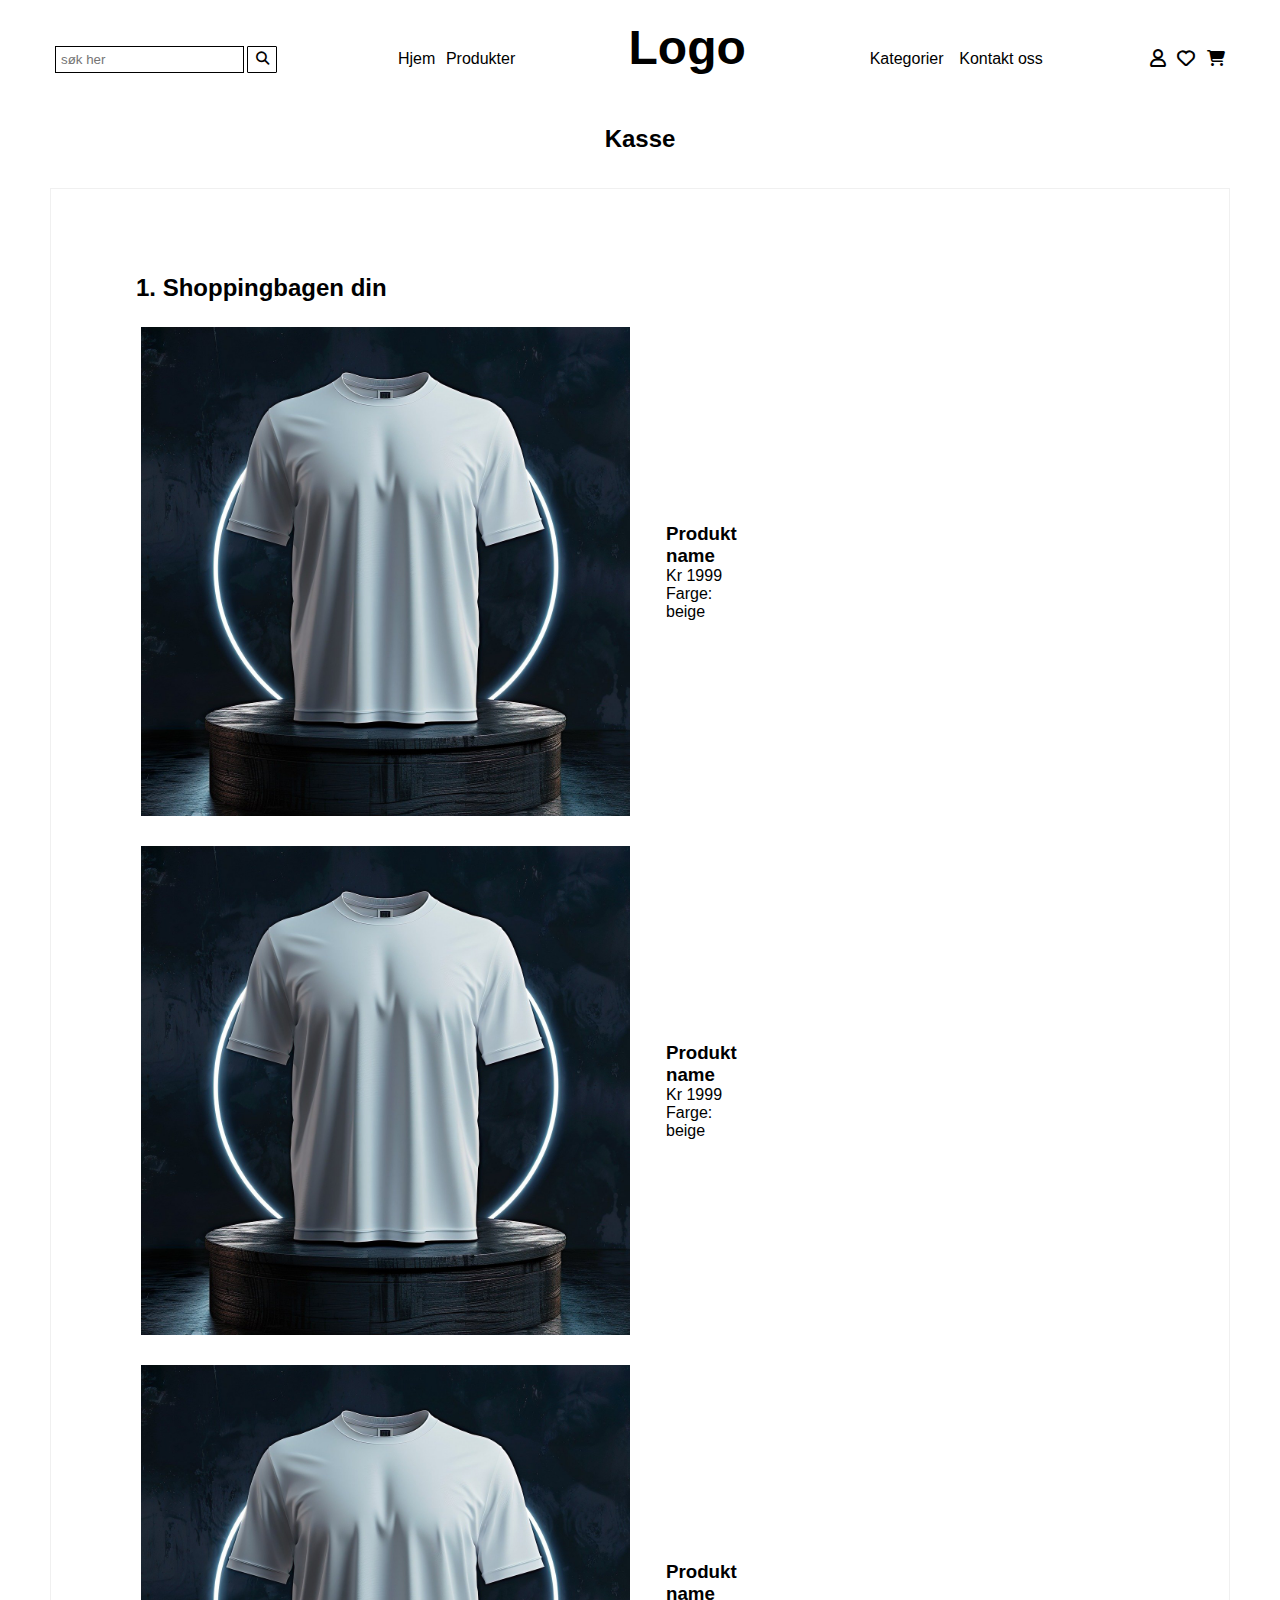
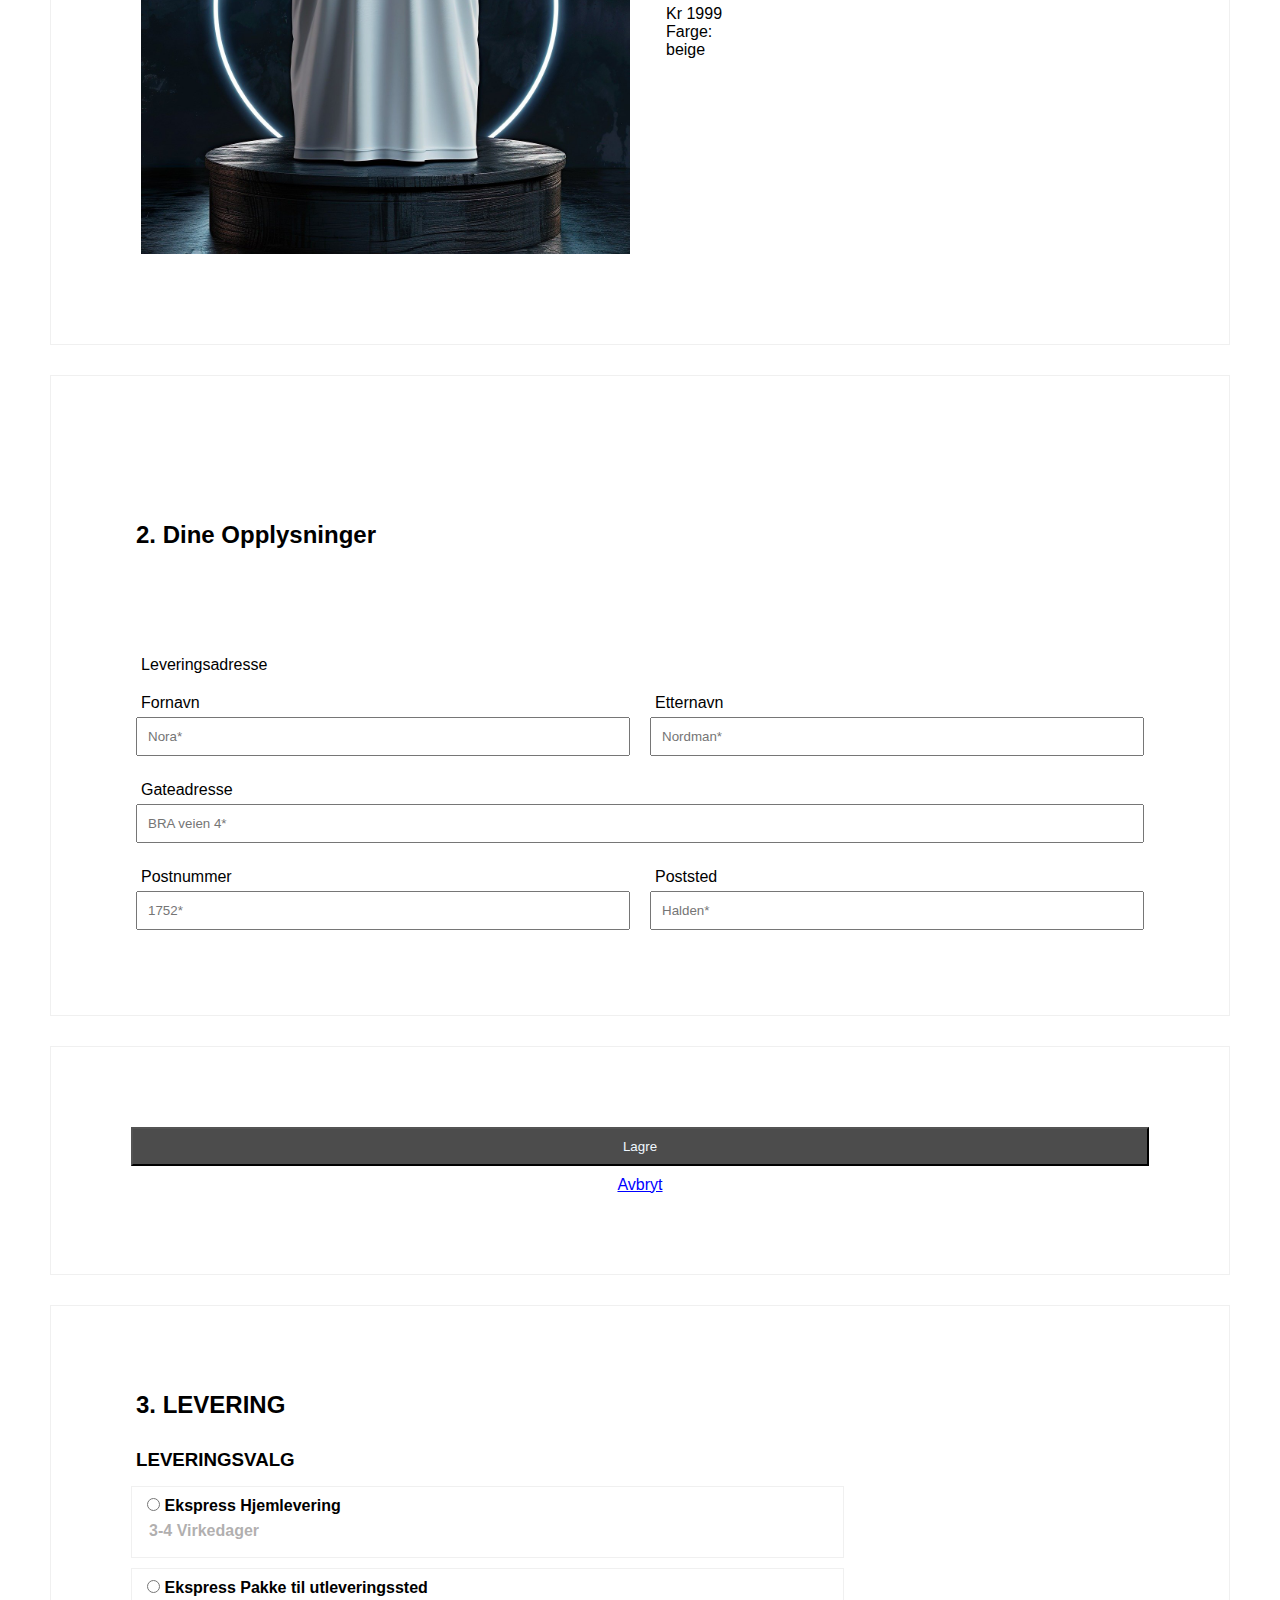
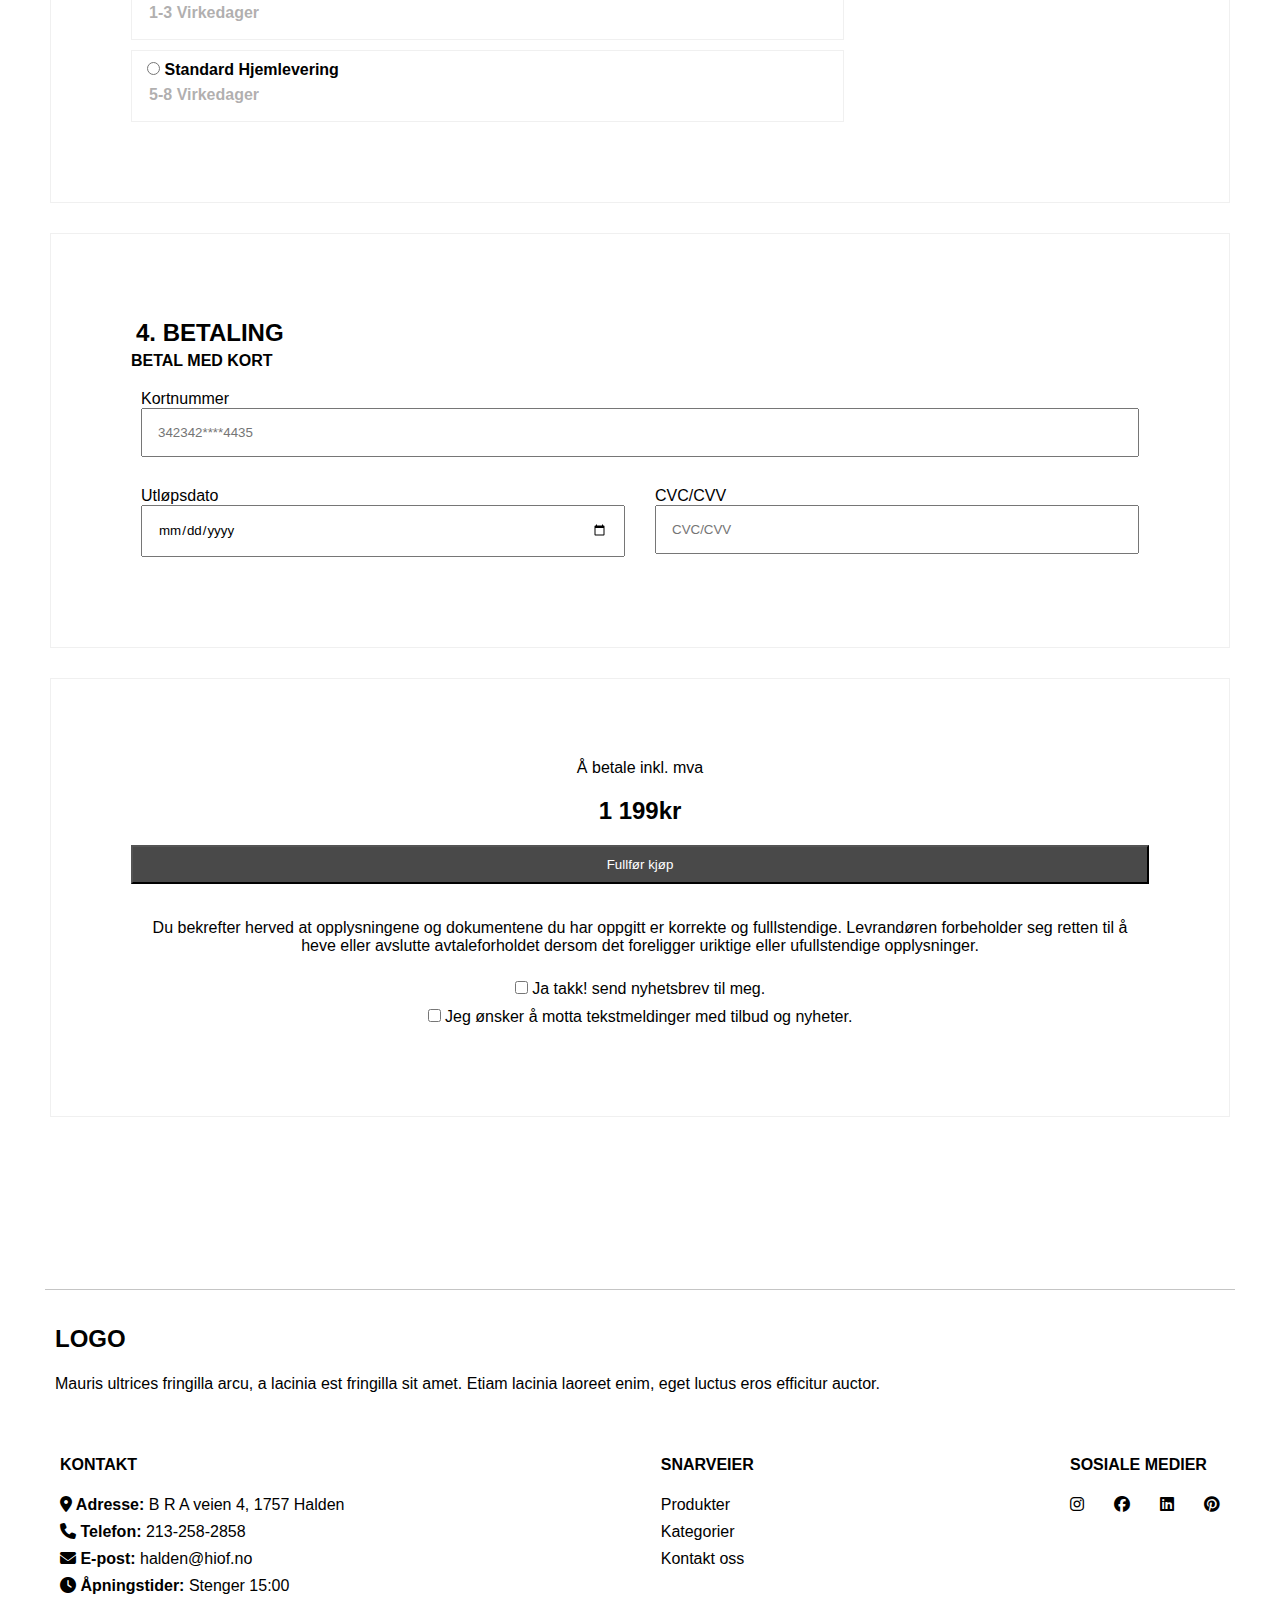
==== checkout.html @ 33ef7ded "UtseendeFerdig?" ====
<!DOCTYPE html>
<html lang="en">
<head>
    <meta charset="UTF-8">
    <meta name="viewport" content="width=device-width, initial-scale=1.0">
    <link rel="stylesheet" href="ikoner/css/solid.css">
    <link rel="stylesheet" href="ikoner/css/fontawesome.css">
    <link rel="stylesheet" href="ikoner/css/brands.css">
    <link rel="stylesheet" href="stylesheet.css">
    <title>checkout</title>
</head>
<body class="flex-container">
        <header id="global-header">
            <nav>
               <form>
                <input type="search" placeholder="søk her" class="searchfelt">
                <button id="sokeKnapp"><i class="fa-solid fa-search"></i></button>
            </form>
            <ul id="venstreForLogo">
                <li class="midt"><a href="index.html">Hjem</a></li>
                <li class="midt"><a href="index.html#section2">Produkter</a></li>
            </ul>
            <a href="index.html" class="logo"><h1>Logo</h1></a>
            <ul id="hoyreForLogo">
                <li class="midt"><a href="index.html#section3">Kategorier</a></li>
                <li class="midt"><a href="#footerKontaktOss">Kontakt oss</a></li>
            </ul>
            <ul id="heltHoyre">
                <li><a href="#"><i class="fa-regular fa-user"></i></a></li>
                <li><a href="#"><i class="fa-regular fa-heart"></i></a></li>
                <li><a href="checkout.html"><i class="fa-solid fa-cart-shopping"></i></a></li>
            </ul>
        </nav>
    </header>
        <main id="checkoutMainInnhold">
                <h2 id="kasseOverskrift">Kasse</h2>
            <section id="shoppingBagbox">
                    <h2>1. Shoppingbagen din</h2>
                <article class="checkoutArticleProduktKort">
                    <a href="product.html">
                    <img src="Bilder/tshirt.jpg" alt="Bilde av produkt">
                    <!-- Image by <a href="https://pixabay.com/users/popmelon-15508150/?utm_source=link-attribution&utm_medium=referral&utm_campaign=image&utm_content=8726721">Amore Seymour</a> from <a href="https://pixabay.com//?utm_source=link-attribution&utm_medium=referral&utm_campaign=image&utm_content=8726721">Pixabay</a> -->
                    <section class="checkoutProduktInfo">
                        <h3>Produkt name</h3>
                        <p>Kr 1999</p>
                        <p>Farge: beige</p>
                    </section>
                 </a>
                </article>
                <article class="checkoutArticleProduktKort">
                    <a href="product.html">
                        <img src="Bilder/tshirt.jpg" alt="Bilde av produkt">
                        <!-- Image by <a href="https://pixabay.com/users/popmelon-15508150/?utm_source=link-attribution&utm_medium=referral&utm_campaign=image&utm_content=8726721">Amore Seymour</a> from <a href="https://pixabay.com//?utm_source=link-attribution&utm_medium=referral&utm_campaign=image&utm_content=8726721">Pixabay</a> -->
                        <section class="checkoutProduktInfo">
                            <h3>Produkt name</h3>
                            <p>Kr 1999</p>
                            <p>Farge: beige</p>
                        </section>
                    </a>
                </article>
                <article class="checkoutArticleProduktKort">
                    <a href="product.html">
                        <img src="Bilder/tshirt.jpg" alt="Bilde av produkt">
                        <!-- Image by <a href="https://pixabay.com/users/popmelon-15508150/?utm_source=link-attribution&utm_medium=referral&utm_campaign=image&utm_content=8726721">Amore Seymour</a> from <a href="https://pixabay.com//?utm_source=link-attribution&utm_medium=referral&utm_campaign=image&utm_content=8726721">Pixabay</a> -->
                        <section class="checkoutProduktInfo">
                            <h3>Produkt name</h3>
                            <p>Kr 1999</p>
                            <p>Farge: beige</p>
                        </section>
                    </a>
                </article>
            </section>
            <section id="dineOpplysniger">
                    <h2 id="mellomromiFraShoppingBagen">2. Dine Opplysninger</h2>
                <form class="vannRett">
                    <p id="pleveringsadresse">Leveringsadresse</p>
                <section id="fornavnFelt">
                    <label for="fornavn">Fornavn</label>
                    <input id="fornavn" name="name" placeholder="Nora*" class="Opplysninger">
                </section>
                <section id="etterNavnFelt">
                    <label for="etternavn">Etternavn</label>
                    <input id="etternavn" name="etternavn" placeholder="Nordman*" class="Opplysninger">
                </section>
                <section id="gateAdresseFelt">
                    <label for="gateAdresse">Gateadresse</label>
                    <input id="gateAdresse" name="gateAdresse" placeholder="BRA veien 4*" class="Opplysninger">
                </section>
                <section id="postNummerFelt">
                    <label for="postnummer">Postnummer</label>
                    <input id="postnummer" type="number" placeholder="1752*" class="Opplysninger">
                </section>
                <section id="postStedFelt">
                    <label for="poststed">Poststed</label>
                    <input id="poststed" name="poststed" placeholder="Halden*" class="Opplysninger">
                </section>
                </form>
            </section> 
            <section id="opplyningsKnapper" class="loddRett">
                <form class="loddRett">
                <button id="lagre">Lagre</button>
                <a id="avbryt" href="#">Avbryt</a>
            </form>
            </section>
            <section id="leveringsAlternativer">
                    <h2>3. Levering</h2>
                <form class="loddRett">
                    <h3 id="leveringsValgOverSkrift">Leveringsvalg</h3>
                    <section class="kantRundtLeveringsvalg">
                        <label class="boldleveringsAlternativer">
                            <input type="radio" name="fraktType" value="ekspressHjemlevering">
                            Ekspress Hjemlevering
                        </label>
                        <p>3-4 Virkedager</p>
                    </section>
                    <section class="kantRundtLeveringsvalg">
                        <label class="boldleveringsAlternativer">
                            <input type="radio" name="fraktType" value="ekspressPakkeTilUtleveringssted">
                            Ekspress Pakke til utleveringssted
                        </label>
                        <p>1-3 Virkedager</p>
                    </section>
                    <section class="kantRundtLeveringsvalg">
                        <label class="boldleveringsAlternativer">
                            <input type="radio" name="fraktType" value="standardhjemlevering">
                            Standard Hjemlevering
                        </label>
                        <p>5-8 Virkedager</p>
                    </section>
                </form>
            </section>
              <section id="betalingsOpplysninger">
                <h2>4. Betaling</h2>
                <form class="loddRett">
                    <h4>Betal med kort</h4>
                    <section id="betalingsfeltKOrtNR">
                        <label>
                            Kortnummer
                            <input type="number" placeholder="342342****4435" id="kortnummer">
                        </label>
                    </section>
                    <section id="betalingsUtløpsDato">
                        <label>
                            Utløpsdato
                            <input type="date" id="dato">
                        </label>
                    </section>
                    <section id="betalingsCvC">
                        <label>
                            CVC/CVV
                            <input type="text" placeholder="CVC/CVV" id="cvc-cvv">
                        </label>
                    </section>
                </form>
            </section>
            <section id="sistebetalingsAlternativ">
                <p>Å betale inkl. mva</p>
                <p id="totalSluttPris">1 199kr</p>
                <form class="loddRett">
                <button id="fullforKjopButton">Fullfør kjøp</button>
                <section id="sistebetalingsAvhukningsBokser">
                    <p id="mellomromTekst">Du bekrefter herved at opplysningene og dokumentene du har oppgitt er korrekte og fulllstendige.
                        Levrandøren forbeholder seg retten til å heve eller avslutte avtaleforholdet dersom det foreligger uriktige eller ufullstendige opplysninger.</p>
                        <label>
                            <input type="checkbox">
                            Ja takk! send nyhetsbrev til meg.
                        </label>
                        <label>
                            <input type="checkbox">
                            Jeg ønsker å motta tekstmeldinger med tilbud og nyheter. 
                        </label>
                    </section>
                </form>
            </section>
        </main>
        <footer id="footerKontaktOss">
            <section>
                <a href="index.html" class="logo"><h4>Logo</h4></a> 
                <p id="textBunn">Mauris ultrices fringilla arcu, a lacinia est fringilla sit amet. Etiam lacinia laoreet enim, eget luctus eros efficitur auctor.</p>
            </section>
            <section id="footer-flex">
                <section id="sectionFooter1">
                        <h5>Kontakt</h5>
                        <ul>
                            <li class="liSectionFooter1"><a href="https://www.google.com/maps/place/B+R+A+Veien+4,+1783+Halden/@59.1288772,11.3497813,777m/data=!3m2!1e3!4b1!4m6!3m5!1s0x464412f6cf4d491d:0xdd127f6ec81a545d!8m2!3d59.1288772!4d11.3523616!16s%2Fg%2F11c221zqxj?entry=ttu&g_ep=EgoyMDI0MTAyOS4wIKXMDSoASAFQAw%3D%3D"><i class="fa-solid fa-location-dot"></i> Adresse:</a> B R A veien 4, 1757 Halden</li>
                            <li class="liSectionFooter1"><a href="#"><i class="fa-solid fa-phone"></i> Telefon:</a> 213-258-2858</li>
                            <li class="liSectionFooter1"><a href="#"><i class="fa-solid fa-envelope"></i> E-post:</a> halden@hiof.no</li>
                            <li class="liSectionFooter1"><a href="#"><i class="fa-solid fa-clock"></i> Åpningstider:</a> Stenger 15:00</li>
                        </ul>
                </section>
                    <section id="sectionFooter2">
                        <h5>Snarveier</h5>
                        <ul>
                            <li><a href="#">Produkter</a></li>
                            <li><a href="#">Kategorier</a></li>
                            <li><a href="#">Kontakt oss</a></li>
                        </ul>
                    </section>
                <section id="medierIkonerBoks">
                    <h5>Sosiale medier</h5>
                        <ul id="medieIkoner">
                            <li><a href="https://www.facebook.com/"><i class="fa-brands fa-instagram"></i></a></li>
                            <li><a href="https://www.instagram.com/accounts/login/"><i class="fa-brands fa-facebook"></i></a></li>
                            <li><a href="https://www.linkedin.com/login/no"><i class="fa-brands fa-linkedin"></i></a></li>
                            <li><a href="https://no.pinterest.com/login/"><i class="fa-brands fa-pinterest"></i></a></li>
                        </ul>
                    </section>
                </section>
            </footer>
        </body>
    </html>
---- ikoner/css/solid.css ----
/*!
 * Font Awesome Free 6.6.0 by @fontawesome - https://fontawesome.com
 * License - https://fontawesome.com/license/free (Icons: CC BY 4.0, Fonts: SIL OFL 1.1, Code: MIT License)
 * Copyright 2024 Fonticons, Inc.
 */
:root, :host {
  --fa-style-family-classic: "Font Awesome 6 Free";
  --fa-font-solid: normal 900 1em/1 "Font Awesome 6 Free";
}

@font-face {
  font-family: "Font Awesome 6 Free";
  font-style: normal;
  font-weight: 900;
  font-display: block;
  src: url("../webfonts/fa-solid-900.woff2") format("woff2"), url("../webfonts/fa-solid-900.ttf") format("truetype");
}
.fas,
.fa-solid {
  font-weight: 900;
}/*# sourceMappingURL=solid.css.map */
---- ikoner/css/brands.css ----
/*!
 * Font Awesome Free 6.6.0 by @fontawesome - https://fontawesome.com
 * License - https://fontawesome.com/license/free (Icons: CC BY 4.0, Fonts: SIL OFL 1.1, Code: MIT License)
 * Copyright 2024 Fonticons, Inc.
 */
:root, :host {
  --fa-style-family-brands: "Font Awesome 6 Brands";
  --fa-font-brands: normal 400 1em/1 "Font Awesome 6 Brands";
}

@font-face {
  font-family: "Font Awesome 6 Brands";
  font-style: normal;
  font-weight: 400;
  font-display: block;
  src: url("../webfonts/fa-brands-400.woff2") format("woff2"), url("../webfonts/fa-brands-400.ttf") format("truetype");
}
.fab,
.fa-brands {
  font-weight: 400;
}

.fa-monero:before {
  content: "\f3d0";
}

.fa-hooli:before {
  content: "\f427";
}

.fa-yelp:before {
  content: "\f1e9";
}

.fa-cc-visa:before {
  content: "\f1f0";
}

.fa-lastfm:before {
  content: "\f202";
}

.fa-shopware:before {
  content: "\f5b5";
}

.fa-creative-commons-nc:before {
  content: "\f4e8";
}

.fa-aws:before {
  content: "\f375";
}

.fa-redhat:before {
  content: "\f7bc";
}

.fa-yoast:before {
  content: "\f2b1";
}

.fa-cloudflare:before {
  content: "\e07d";
}

.fa-ups:before {
  content: "\f7e0";
}

.fa-pixiv:before {
  content: "\e640";
}

.fa-wpexplorer:before {
  content: "\f2de";
}

.fa-dyalog:before {
  content: "\f399";
}

.fa-bity:before {
  content: "\f37a";
}

.fa-stackpath:before {
  content: "\f842";
}

.fa-buysellads:before {
  content: "\f20d";
}

.fa-first-order:before {
  content: "\f2b0";
}

.fa-modx:before {
  content: "\f285";
}

.fa-guilded:before {
  content: "\e07e";
}

.fa-vnv:before {
  content: "\f40b";
}

.fa-square-js:before {
  content: "\f3b9";
}

.fa-js-square:before {
  content: "\f3b9";
}

.fa-microsoft:before {
  content: "\f3ca";
}

.fa-qq:before {
  content: "\f1d6";
}

.fa-orcid:before {
  content: "\f8d2";
}

.fa-java:before {
  content: "\f4e4";
}

.fa-invision:before {
  content: "\f7b0";
}

.fa-creative-commons-pd-alt:before {
  content: "\f4ed";
}

.fa-centercode:before {
  content: "\f380";
}

.fa-glide-g:before {
  content: "\f2a6";
}

.fa-drupal:before {
  content: "\f1a9";
}

.fa-jxl:before {
  content: "\e67b";
}

.fa-dart-lang:before {
  content: "\e693";
}

.fa-hire-a-helper:before {
  content: "\f3b0";
}

.fa-creative-commons-by:before {
  content: "\f4e7";
}

.fa-unity:before {
  content: "\e049";
}

.fa-whmcs:before {
  content: "\f40d";
}

.fa-rocketchat:before {
  content: "\f3e8";
}

.fa-vk:before {
  content: "\f189";
}

.fa-untappd:before {
  content: "\f405";
}

.fa-mailchimp:before {
  content: "\f59e";
}

.fa-css3-alt:before {
  content: "\f38b";
}

.fa-square-reddit:before {
  content: "\f1a2";
}

.fa-reddit-square:before {
  content: "\f1a2";
}

.fa-vimeo-v:before {
  content: "\f27d";
}

.fa-contao:before {
  content: "\f26d";
}

.fa-square-font-awesome:before {
  content: "\e5ad";
}

.fa-deskpro:before {
  content: "\f38f";
}

.fa-brave:before {
  content: "\e63c";
}

.fa-sistrix:before {
  content: "\f3ee";
}

.fa-square-instagram:before {
  content: "\e055";
}

.fa-instagram-square:before {
  content: "\e055";
}

.fa-battle-net:before {
  content: "\f835";
}

.fa-the-red-yeti:before {
  content: "\f69d";
}

.fa-square-hacker-news:before {
  content: "\f3af";
}

.fa-hacker-news-square:before {
  content: "\f3af";
}

.fa-edge:before {
  content: "\f282";
}

.fa-threads:before {
  content: "\e618";
}

.fa-napster:before {
  content: "\f3d2";
}

.fa-square-snapchat:before {
  content: "\f2ad";
}

.fa-snapchat-square:before {
  content: "\f2ad";
}

.fa-google-plus-g:before {
  content: "\f0d5";
}

.fa-artstation:before {
  content: "\f77a";
}

.fa-markdown:before {
  content: "\f60f";
}

.fa-sourcetree:before {
  content: "\f7d3";
}

.fa-google-plus:before {
  content: "\f2b3";
}

.fa-diaspora:before {
  content: "\f791";
}

.fa-foursquare:before {
  content: "\f180";
}

.fa-stack-overflow:before {
  content: "\f16c";
}

.fa-github-alt:before {
  content: "\f113";
}

.fa-phoenix-squadron:before {
  content: "\f511";
}

.fa-pagelines:before {
  content: "\f18c";
}

.fa-algolia:before {
  content: "\f36c";
}

.fa-red-river:before {
  content: "\f3e3";
}

.fa-creative-commons-sa:before {
  content: "\f4ef";
}

.fa-safari:before {
  content: "\f267";
}

.fa-google:before {
  content: "\f1a0";
}

.fa-square-font-awesome-stroke:before {
  content: "\f35c";
}

.fa-font-awesome-alt:before {
  content: "\f35c";
}

.fa-atlassian:before {
  content: "\f77b";
}

.fa-linkedin-in:before {
  content: "\f0e1";
}

.fa-digital-ocean:before {
  content: "\f391";
}

.fa-nimblr:before {
  content: "\f5a8";
}

.fa-chromecast:before {
  content: "\f838";
}

.fa-evernote:before {
  content: "\f839";
}

.fa-hacker-news:before {
  content: "\f1d4";
}

.fa-creative-commons-sampling:before {
  content: "\f4f0";
}

.fa-adversal:before {
  content: "\f36a";
}

.fa-creative-commons:before {
  content: "\f25e";
}

.fa-watchman-monitoring:before {
  content: "\e087";
}

.fa-fonticons:before {
  content: "\f280";
}

.fa-weixin:before {
  content: "\f1d7";
}

.fa-shirtsinbulk:before {
  content: "\f214";
}

.fa-codepen:before {
  content: "\f1cb";
}

.fa-git-alt:before {
  content: "\f841";
}

.fa-lyft:before {
  content: "\f3c3";
}

.fa-rev:before {
  content: "\f5b2";
}

.fa-windows:before {
  content: "\f17a";
}

.fa-wizards-of-the-coast:before {
  content: "\f730";
}

.fa-square-viadeo:before {
  content: "\f2aa";
}

.fa-viadeo-square:before {
  content: "\f2aa";
}

.fa-meetup:before {
  content: "\f2e0";
}

.fa-centos:before {
  content: "\f789";
}

.fa-adn:before {
  content: "\f170";
}

.fa-cloudsmith:before {
  content: "\f384";
}

.fa-opensuse:before {
  content: "\e62b";
}

.fa-pied-piper-alt:before {
  content: "\f1a8";
}

.fa-square-dribbble:before {
  content: "\f397";
}

.fa-dribbble-square:before {
  content: "\f397";
}

.fa-codiepie:before {
  content: "\f284";
}

.fa-node:before {
  content: "\f419";
}

.fa-mix:before {
  content: "\f3cb";
}

.fa-steam:before {
  content: "\f1b6";
}

.fa-cc-apple-pay:before {
  content: "\f416";
}

.fa-scribd:before {
  content: "\f28a";
}

.fa-debian:before {
  content: "\e60b";
}

.fa-openid:before {
  content: "\f19b";
}

.fa-instalod:before {
  content: "\e081";
}

.fa-expeditedssl:before {
  content: "\f23e";
}

.fa-sellcast:before {
  content: "\f2da";
}

.fa-square-twitter:before {
  content: "\f081";
}

.fa-twitter-square:before {
  content: "\f081";
}

.fa-r-project:before {
  content: "\f4f7";
}

.fa-delicious:before {
  content: "\f1a5";
}

.fa-freebsd:before {
  content: "\f3a4";
}

.fa-vuejs:before {
  content: "\f41f";
}

.fa-accusoft:before {
  content: "\f369";
}

.fa-ioxhost:before {
  content: "\f208";
}

.fa-fonticons-fi:before {
  content: "\f3a2";
}

.fa-app-store:before {
  content: "\f36f";
}

.fa-cc-mastercard:before {
  content: "\f1f1";
}

.fa-itunes-note:before {
  content: "\f3b5";
}

.fa-golang:before {
  content: "\e40f";
}

.fa-kickstarter:before {
  content: "\f3bb";
}

.fa-square-kickstarter:before {
  content: "\f3bb";
}

.fa-grav:before {
  content: "\f2d6";
}

.fa-weibo:before {
  content: "\f18a";
}

.fa-uncharted:before {
  content: "\e084";
}

.fa-firstdraft:before {
  content: "\f3a1";
}

.fa-square-youtube:before {
  content: "\f431";
}

.fa-youtube-square:before {
  content: "\f431";
}

.fa-wikipedia-w:before {
  content: "\f266";
}

.fa-wpressr:before {
  content: "\f3e4";
}

.fa-rendact:before {
  content: "\f3e4";
}

.fa-angellist:before {
  content: "\f209";
}

.fa-galactic-republic:before {
  content: "\f50c";
}

.fa-nfc-directional:before {
  content: "\e530";
}

.fa-skype:before {
  content: "\f17e";
}

.fa-joget:before {
  content: "\f3b7";
}

.fa-fedora:before {
  content: "\f798";
}

.fa-stripe-s:before {
  content: "\f42a";
}

.fa-meta:before {
  content: "\e49b";
}

.fa-laravel:before {
  content: "\f3bd";
}

.fa-hotjar:before {
  content: "\f3b1";
}

.fa-bluetooth-b:before {
  content: "\f294";
}

.fa-square-letterboxd:before {
  content: "\e62e";
}

.fa-sticker-mule:before {
  content: "\f3f7";
}

.fa-creative-commons-zero:before {
  content: "\f4f3";
}

.fa-hips:before {
  content: "\f452";
}

.fa-behance:before {
  content: "\f1b4";
}

.fa-reddit:before {
  content: "\f1a1";
}

.fa-discord:before {
  content: "\f392";
}

.fa-chrome:before {
  content: "\f268";
}

.fa-app-store-ios:before {
  content: "\f370";
}

.fa-cc-discover:before {
  content: "\f1f2";
}

.fa-wpbeginner:before {
  content: "\f297";
}

.fa-confluence:before {
  content: "\f78d";
}

.fa-shoelace:before {
  content: "\e60c";
}

.fa-mdb:before {
  content: "\f8ca";
}

.fa-dochub:before {
  content: "\f394";
}

.fa-accessible-icon:before {
  content: "\f368";
}

.fa-ebay:before {
  content: "\f4f4";
}

.fa-amazon:before {
  content: "\f270";
}

.fa-unsplash:before {
  content: "\e07c";
}

.fa-yarn:before {
  content: "\f7e3";
}

.fa-square-steam:before {
  content: "\f1b7";
}

.fa-steam-square:before {
  content: "\f1b7";
}

.fa-500px:before {
  content: "\f26e";
}

.fa-square-vimeo:before {
  content: "\f194";
}

.fa-vimeo-square:before {
  content: "\f194";
}

.fa-asymmetrik:before {
  content: "\f372";
}

.fa-font-awesome:before {
  content: "\f2b4";
}

.fa-font-awesome-flag:before {
  content: "\f2b4";
}

.fa-font-awesome-logo-full:before {
  content: "\f2b4";
}

.fa-gratipay:before {
  content: "\f184";
}

.fa-apple:before {
  content: "\f179";
}

.fa-hive:before {
  content: "\e07f";
}

.fa-gitkraken:before {
  content: "\f3a6";
}

.fa-keybase:before {
  content: "\f4f5";
}

.fa-apple-pay:before {
  content: "\f415";
}

.fa-padlet:before {
  content: "\e4a0";
}

.fa-amazon-pay:before {
  content: "\f42c";
}

.fa-square-github:before {
  content: "\f092";
}

.fa-github-square:before {
  content: "\f092";
}

.fa-stumbleupon:before {
  content: "\f1a4";
}

.fa-fedex:before {
  content: "\f797";
}

.fa-phoenix-framework:before {
  content: "\f3dc";
}

.fa-shopify:before {
  content: "\e057";
}

.fa-neos:before {
  content: "\f612";
}

.fa-square-threads:before {
  content: "\e619";
}

.fa-hackerrank:before {
  content: "\f5f7";
}

.fa-researchgate:before {
  content: "\f4f8";
}

.fa-swift:before {
  content: "\f8e1";
}

.fa-angular:before {
  content: "\f420";
}

.fa-speakap:before {
  content: "\f3f3";
}

.fa-angrycreative:before {
  content: "\f36e";
}

.fa-y-combinator:before {
  content: "\f23b";
}

.fa-empire:before {
  content: "\f1d1";
}

.fa-envira:before {
  content: "\f299";
}

.fa-google-scholar:before {
  content: "\e63b";
}

.fa-square-gitlab:before {
  content: "\e5ae";
}

.fa-gitlab-square:before {
  content: "\e5ae";
}

.fa-studiovinari:before {
  content: "\f3f8";
}

.fa-pied-piper:before {
  content: "\f2ae";
}

.fa-wordpress:before {
  content: "\f19a";
}

.fa-product-hunt:before {
  content: "\f288";
}

.fa-firefox:before {
  content: "\f269";
}

.fa-linode:before {
  content: "\f2b8";
}

.fa-goodreads:before {
  content: "\f3a8";
}

.fa-square-odnoklassniki:before {
  content: "\f264";
}

.fa-odnoklassniki-square:before {
  content: "\f264";
}

.fa-jsfiddle:before {
  content: "\f1cc";
}

.fa-sith:before {
  content: "\f512";
}

.fa-themeisle:before {
  content: "\f2b2";
}

.fa-page4:before {
  content: "\f3d7";
}

.fa-hashnode:before {
  content: "\e499";
}

.fa-react:before {
  content: "\f41b";
}

.fa-cc-paypal:before {
  content: "\f1f4";
}

.fa-squarespace:before {
  content: "\f5be";
}

.fa-cc-stripe:before {
  content: "\f1f5";
}

.fa-creative-commons-share:before {
  content: "\f4f2";
}

.fa-bitcoin:before {
  content: "\f379";
}

.fa-keycdn:before {
  content: "\f3ba";
}

.fa-opera:before {
  content: "\f26a";
}

.fa-itch-io:before {
  content: "\f83a";
}

.fa-umbraco:before {
  content: "\f8e8";
}

.fa-galactic-senate:before {
  content: "\f50d";
}

.fa-ubuntu:before {
  content: "\f7df";
}

.fa-draft2digital:before {
  content: "\f396";
}

.fa-stripe:before {
  content: "\f429";
}

.fa-houzz:before {
  content: "\f27c";
}

.fa-gg:before {
  content: "\f260";
}

.fa-dhl:before {
  content: "\f790";
}

.fa-square-pinterest:before {
  content: "\f0d3";
}

.fa-pinterest-square:before {
  content: "\f0d3";
}

.fa-xing:before {
  content: "\f168";
}

.fa-blackberry:before {
  content: "\f37b";
}

.fa-creative-commons-pd:before {
  content: "\f4ec";
}

.fa-playstation:before {
  content: "\f3df";
}

.fa-quinscape:before {
  content: "\f459";
}

.fa-less:before {
  content: "\f41d";
}

.fa-blogger-b:before {
  content: "\f37d";
}

.fa-opencart:before {
  content: "\f23d";
}

.fa-vine:before {
  content: "\f1ca";
}

.fa-signal-messenger:before {
  content: "\e663";
}

.fa-paypal:before {
  content: "\f1ed";
}

.fa-gitlab:before {
  content: "\f296";
}

.fa-typo3:before {
  content: "\f42b";
}

.fa-reddit-alien:before {
  content: "\f281";
}

.fa-yahoo:before {
  content: "\f19e";
}

.fa-dailymotion:before {
  content: "\e052";
}

.fa-affiliatetheme:before {
  content: "\f36b";
}

.fa-pied-piper-pp:before {
  content: "\f1a7";
}

.fa-bootstrap:before {
  content: "\f836";
}

.fa-odnoklassniki:before {
  content: "\f263";
}

.fa-nfc-symbol:before {
  content: "\e531";
}

.fa-mintbit:before {
  content: "\e62f";
}

.fa-ethereum:before {
  content: "\f42e";
}

.fa-speaker-deck:before {
  content: "\f83c";
}

.fa-creative-commons-nc-eu:before {
  content: "\f4e9";
}

.fa-patreon:before {
  content: "\f3d9";
}

.fa-avianex:before {
  content: "\f374";
}

.fa-ello:before {
  content: "\f5f1";
}

.fa-gofore:before {
  content: "\f3a7";
}

.fa-bimobject:before {
  content: "\f378";
}

.fa-brave-reverse:before {
  content: "\e63d";
}

.fa-facebook-f:before {
  content: "\f39e";
}

.fa-square-google-plus:before {
  content: "\f0d4";
}

.fa-google-plus-square:before {
  content: "\f0d4";
}

.fa-web-awesome:before {
  content: "\e682";
}

.fa-mandalorian:before {
  content: "\f50f";
}

.fa-first-order-alt:before {
  content: "\f50a";
}

.fa-osi:before {
  content: "\f41a";
}

.fa-google-wallet:before {
  content: "\f1ee";
}

.fa-d-and-d-beyond:before {
  content: "\f6ca";
}

.fa-periscope:before {
  content: "\f3da";
}

.fa-fulcrum:before {
  content: "\f50b";
}

.fa-cloudscale:before {
  content: "\f383";
}

.fa-forumbee:before {
  content: "\f211";
}

.fa-mizuni:before {
  content: "\f3cc";
}

.fa-schlix:before {
  content: "\f3ea";
}

.fa-square-xing:before {
  content: "\f169";
}

.fa-xing-square:before {
  content: "\f169";
}

.fa-bandcamp:before {
  content: "\f2d5";
}

.fa-wpforms:before {
  content: "\f298";
}

.fa-cloudversify:before {
  content: "\f385";
}

.fa-usps:before {
  content: "\f7e1";
}

.fa-megaport:before {
  content: "\f5a3";
}

.fa-magento:before {
  content: "\f3c4";
}

.fa-spotify:before {
  content: "\f1bc";
}

.fa-optin-monster:before {
  content: "\f23c";
}

.fa-fly:before {
  content: "\f417";
}

.fa-aviato:before {
  content: "\f421";
}

.fa-itunes:before {
  content: "\f3b4";
}

.fa-cuttlefish:before {
  content: "\f38c";
}

.fa-blogger:before {
  content: "\f37c";
}

.fa-flickr:before {
  content: "\f16e";
}

.fa-viber:before {
  content: "\f409";
}

.fa-soundcloud:before {
  content: "\f1be";
}

.fa-digg:before {
  content: "\f1a6";
}

.fa-tencent-weibo:before {
  content: "\f1d5";
}

.fa-letterboxd:before {
  content: "\e62d";
}

.fa-symfony:before {
  content: "\f83d";
}

.fa-maxcdn:before {
  content: "\f136";
}

.fa-etsy:before {
  content: "\f2d7";
}

.fa-facebook-messenger:before {
  content: "\f39f";
}

.fa-audible:before {
  content: "\f373";
}

.fa-think-peaks:before {
  content: "\f731";
}

.fa-bilibili:before {
  content: "\e3d9";
}

.fa-erlang:before {
  content: "\f39d";
}

.fa-x-twitter:before {
  content: "\e61b";
}

.fa-cotton-bureau:before {
  content: "\f89e";
}

.fa-dashcube:before {
  content: "\f210";
}

.fa-42-group:before {
  content: "\e080";
}

.fa-innosoft:before {
  content: "\e080";
}

.fa-stack-exchange:before {
  content: "\f18d";
}

.fa-elementor:before {
  content: "\f430";
}

.fa-square-pied-piper:before {
  content: "\e01e";
}

.fa-pied-piper-square:before {
  content: "\e01e";
}

.fa-creative-commons-nd:before {
  content: "\f4eb";
}

.fa-palfed:before {
  content: "\f3d8";
}

.fa-superpowers:before {
  content: "\f2dd";
}

.fa-resolving:before {
  content: "\f3e7";
}

.fa-xbox:before {
  content: "\f412";
}

.fa-square-web-awesome-stroke:before {
  content: "\e684";
}

.fa-searchengin:before {
  content: "\f3eb";
}

.fa-tiktok:before {
  content: "\e07b";
}

.fa-square-facebook:before {
  content: "\f082";
}

.fa-facebook-square:before {
  content: "\f082";
}

.fa-renren:before {
  content: "\f18b";
}

.fa-linux:before {
  content: "\f17c";
}

.fa-glide:before {
  content: "\f2a5";
}

.fa-linkedin:before {
  content: "\f08c";
}

.fa-hubspot:before {
  content: "\f3b2";
}

.fa-deploydog:before {
  content: "\f38e";
}

.fa-twitch:before {
  content: "\f1e8";
}

.fa-flutter:before {
  content: "\e694";
}

.fa-ravelry:before {
  content: "\f2d9";
}

.fa-mixer:before {
  content: "\e056";
}

.fa-square-lastfm:before {
  content: "\f203";
}

.fa-lastfm-square:before {
  content: "\f203";
}

.fa-vimeo:before {
  content: "\f40a";
}

.fa-mendeley:before {
  content: "\f7b3";
}

.fa-uniregistry:before {
  content: "\f404";
}

.fa-figma:before {
  content: "\f799";
}

.fa-creative-commons-remix:before {
  content: "\f4ee";
}

.fa-cc-amazon-pay:before {
  content: "\f42d";
}

.fa-dropbox:before {
  content: "\f16b";
}

.fa-instagram:before {
  content: "\f16d";
}

.fa-cmplid:before {
  content: "\e360";
}

.fa-upwork:before {
  content: "\e641";
}

.fa-facebook:before {
  content: "\f09a";
}

.fa-gripfire:before {
  content: "\f3ac";
}

.fa-jedi-order:before {
  content: "\f50e";
}

.fa-uikit:before {
  content: "\f403";
}

.fa-fort-awesome-alt:before {
  content: "\f3a3";
}

.fa-phabricator:before {
  content: "\f3db";
}

.fa-ussunnah:before {
  content: "\f407";
}

.fa-earlybirds:before {
  content: "\f39a";
}

.fa-trade-federation:before {
  content: "\f513";
}

.fa-autoprefixer:before {
  content: "\f41c";
}

.fa-whatsapp:before {
  content: "\f232";
}

.fa-square-upwork:before {
  content: "\e67c";
}

.fa-slideshare:before {
  content: "\f1e7";
}

.fa-google-play:before {
  content: "\f3ab";
}

.fa-viadeo:before {
  content: "\f2a9";
}

.fa-line:before {
  content: "\f3c0";
}

.fa-google-drive:before {
  content: "\f3aa";
}

.fa-servicestack:before {
  content: "\f3ec";
}

.fa-simplybuilt:before {
  content: "\f215";
}

.fa-bitbucket:before {
  content: "\f171";
}

.fa-imdb:before {
  content: "\f2d8";
}

.fa-deezer:before {
  content: "\e077";
}

.fa-raspberry-pi:before {
  content: "\f7bb";
}

.fa-jira:before {
  content: "\f7b1";
}

.fa-docker:before {
  content: "\f395";
}

.fa-screenpal:before {
  content: "\e570";
}

.fa-bluetooth:before {
  content: "\f293";
}

.fa-gitter:before {
  content: "\f426";
}

.fa-d-and-d:before {
  content: "\f38d";
}

.fa-microblog:before {
  content: "\e01a";
}

.fa-cc-diners-club:before {
  content: "\f24c";
}

.fa-gg-circle:before {
  content: "\f261";
}

.fa-pied-piper-hat:before {
  content: "\f4e5";
}

.fa-kickstarter-k:before {
  content: "\f3bc";
}

.fa-yandex:before {
  content: "\f413";
}

.fa-readme:before {
  content: "\f4d5";
}

.fa-html5:before {
  content: "\f13b";
}

.fa-sellsy:before {
  content: "\f213";
}

.fa-square-web-awesome:before {
  content: "\e683";
}

.fa-sass:before {
  content: "\f41e";
}

.fa-wirsindhandwerk:before {
  content: "\e2d0";
}

.fa-wsh:before {
  content: "\e2d0";
}

.fa-buromobelexperte:before {
  content: "\f37f";
}

.fa-salesforce:before {
  content: "\f83b";
}

.fa-octopus-deploy:before {
  content: "\e082";
}

.fa-medapps:before {
  content: "\f3c6";
}

.fa-ns8:before {
  content: "\f3d5";
}

.fa-pinterest-p:before {
  content: "\f231";
}

.fa-apper:before {
  content: "\f371";
}

.fa-fort-awesome:before {
  content: "\f286";
}

.fa-waze:before {
  content: "\f83f";
}

.fa-bluesky:before {
  content: "\e671";
}

.fa-cc-jcb:before {
  content: "\f24b";
}

.fa-snapchat:before {
  content: "\f2ab";
}

.fa-snapchat-ghost:before {
  content: "\f2ab";
}

.fa-fantasy-flight-games:before {
  content: "\f6dc";
}

.fa-rust:before {
  content: "\e07a";
}

.fa-wix:before {
  content: "\f5cf";
}

.fa-square-behance:before {
  content: "\f1b5";
}

.fa-behance-square:before {
  content: "\f1b5";
}

.fa-supple:before {
  content: "\f3f9";
}

.fa-webflow:before {
  content: "\e65c";
}

.fa-rebel:before {
  content: "\f1d0";
}

.fa-css3:before {
  content: "\f13c";
}

.fa-staylinked:before {
  content: "\f3f5";
}

.fa-kaggle:before {
  content: "\f5fa";
}

.fa-space-awesome:before {
  content: "\e5ac";
}

.fa-deviantart:before {
  content: "\f1bd";
}

.fa-cpanel:before {
  content: "\f388";
}

.fa-goodreads-g:before {
  content: "\f3a9";
}

.fa-square-git:before {
  content: "\f1d2";
}

.fa-git-square:before {
  content: "\f1d2";
}

.fa-square-tumblr:before {
  content: "\f174";
}

.fa-tumblr-square:before {
  content: "\f174";
}

.fa-trello:before {
  content: "\f181";
}

.fa-creative-commons-nc-jp:before {
  content: "\f4ea";
}

.fa-get-pocket:before {
  content: "\f265";
}

.fa-perbyte:before {
  content: "\e083";
}

.fa-grunt:before {
  content: "\f3ad";
}

.fa-weebly:before {
  content: "\f5cc";
}

.fa-connectdevelop:before {
  content: "\f20e";
}

.fa-leanpub:before {
  content: "\f212";
}

.fa-black-tie:before {
  content: "\f27e";
}

.fa-themeco:before {
  content: "\f5c6";
}

.fa-python:before {
  content: "\f3e2";
}

.fa-android:before {
  content: "\f17b";
}

.fa-bots:before {
  content: "\e340";
}

.fa-free-code-camp:before {
  content: "\f2c5";
}

.fa-hornbill:before {
  content: "\f592";
}

.fa-js:before {
  content: "\f3b8";
}

.fa-ideal:before {
  content: "\e013";
}

.fa-git:before {
  content: "\f1d3";
}

.fa-dev:before {
  content: "\f6cc";
}

.fa-sketch:before {
  content: "\f7c6";
}

.fa-yandex-international:before {
  content: "\f414";
}

.fa-cc-amex:before {
  content: "\f1f3";
}

.fa-uber:before {
  content: "\f402";
}

.fa-github:before {
  content: "\f09b";
}

.fa-php:before {
  content: "\f457";
}

.fa-alipay:before {
  content: "\f642";
}

.fa-youtube:before {
  content: "\f167";
}

.fa-skyatlas:before {
  content: "\f216";
}

.fa-firefox-browser:before {
  content: "\e007";
}

.fa-replyd:before {
  content: "\f3e6";
}

.fa-suse:before {
  content: "\f7d6";
}

.fa-jenkins:before {
  content: "\f3b6";
}

.fa-twitter:before {
  content: "\f099";
}

.fa-rockrms:before {
  content: "\f3e9";
}

.fa-pinterest:before {
  content: "\f0d2";
}

.fa-buffer:before {
  content: "\f837";
}

.fa-npm:before {
  content: "\f3d4";
}

.fa-yammer:before {
  content: "\f840";
}

.fa-btc:before {
  content: "\f15a";
}

.fa-dribbble:before {
  content: "\f17d";
}

.fa-stumbleupon-circle:before {
  content: "\f1a3";
}

.fa-internet-explorer:before {
  content: "\f26b";
}

.fa-stubber:before {
  content: "\e5c7";
}

.fa-telegram:before {
  content: "\f2c6";
}

.fa-telegram-plane:before {
  content: "\f2c6";
}

.fa-old-republic:before {
  content: "\f510";
}

.fa-odysee:before {
  content: "\e5c6";
}

.fa-square-whatsapp:before {
  content: "\f40c";
}

.fa-whatsapp-square:before {
  content: "\f40c";
}

.fa-node-js:before {
  content: "\f3d3";
}

.fa-edge-legacy:before {
  content: "\e078";
}

.fa-slack:before {
  content: "\f198";
}

.fa-slack-hash:before {
  content: "\f198";
}

.fa-medrt:before {
  content: "\f3c8";
}

.fa-usb:before {
  content: "\f287";
}

.fa-tumblr:before {
  content: "\f173";
}

.fa-vaadin:before {
  content: "\f408";
}

.fa-quora:before {
  content: "\f2c4";
}

.fa-square-x-twitter:before {
  content: "\e61a";
}

.fa-reacteurope:before {
  content: "\f75d";
}

.fa-medium:before {
  content: "\f23a";
}

.fa-medium-m:before {
  content: "\f23a";
}

.fa-amilia:before {
  content: "\f36d";
}

.fa-mixcloud:before {
  content: "\f289";
}

.fa-flipboard:before {
  content: "\f44d";
}

.fa-viacoin:before {
  content: "\f237";
}

.fa-critical-role:before {
  content: "\f6c9";
}

.fa-sitrox:before {
  content: "\e44a";
}

.fa-discourse:before {
  content: "\f393";
}

.fa-joomla:before {
  content: "\f1aa";
}

.fa-mastodon:before {
  content: "\f4f6";
}

.fa-airbnb:before {
  content: "\f834";
}

.fa-wolf-pack-battalion:before {
  content: "\f514";
}

.fa-buy-n-large:before {
  content: "\f8a6";
}

.fa-gulp:before {
  content: "\f3ae";
}

.fa-creative-commons-sampling-plus:before {
  content: "\f4f1";
}

.fa-strava:before {
  content: "\f428";
}

.fa-ember:before {
  content: "\f423";
}

.fa-canadian-maple-leaf:before {
  content: "\f785";
}

.fa-teamspeak:before {
  content: "\f4f9";
}

.fa-pushed:before {
  content: "\f3e1";
}

.fa-wordpress-simple:before {
  content: "\f411";
}

.fa-nutritionix:before {
  content: "\f3d6";
}

.fa-wodu:before {
  content: "\e088";
}

.fa-google-pay:before {
  content: "\e079";
}

.fa-intercom:before {
  content: "\f7af";
}

.fa-zhihu:before {
  content: "\f63f";
}

.fa-korvue:before {
  content: "\f42f";
}

.fa-pix:before {
  content: "\e43a";
}

.fa-steam-symbol:before {
  content: "\f3f6";
}/*# sourceMappingURL=brands.css.map */
---- stylesheet.css ----
*{
    font-family: Arial, Helvetica, sans-serif;
    text-decoration: none;
    color: inherit;
    list-style: none;
    padding: 5px;
    margin: 0px;
    box-sizing: border-box;
}
/*index.html*/
    .flex-container{
        display: flex;
        flex-direction: column;
        margin: 0 auto;
        gap: 30px;
}

/*Header start*/
    #global-header{
        display: flex;
        flex-direction: column;
        gap: 10%;
    }

    #globalHeader, form{ 
        display: flex;
        justify-content: flex-start;
        padding: 0;
        position: relative;
    }
    header form input{
        background-color: white;
        border: 1px solid black;
    }
    #sokeKnapp{
        display: flex;
        padding: 5px;
        border-radius: 1px;
        background-color: white;
        border: 1px solid black;
        width: 30px;
        position: relative;
        right: -3px;
        justify-content: center;
    }

    body header form #sokeKnapp i{
        width: 100%;
    }
    header nav{
        display: flex;
        justify-content: flex-start;
        flex-direction: column; 
        gap: 24px;
    }


    header nav ul, li, a{
        margin: 0;
        padding: 0;
        flex-direction: column;
        gap: 26px;
}


    #venstreForLogo{
        display: flex;
        justify-content: flex-start;
        padding: 0;
        flex-direction: column;
        gap: 12px;
    } 

    .logo{
        font-size: x-large;
    }

    #hoyreForLogo{
        display: flex;
        justify-content: flex-start;
        padding: 0;
        flex-direction: column; 
        gap: 12px;
    }

    h1{
        padding: 0;
        margin: 0;
        display: flex;
        justify-content: flex-start;
        position: relative;
        width: 100%;
    }
    
    #heltHoyre{
        gap: 13px;
        display: flex;
        flex-direction: column;
        padding: 0;
        position: relative;
        justify-content: flex-end;
    }
    .fa-regular{
        /*Kopierte linjene under ifra ChatGPT.com, siden har ikke lært dette*/
        color: transparent;
        -webkit-text-stroke-width: 2px;
        -webkit-text-stroke-color: #000;
        /*Kopierte linjene over ifra ChatGPT.com, siden har ikke lært dette*/
    }


/*Header slutt*/

/*MAIN*/
/*Section 1 start*/
    main{
        justify-content: flex-start;
    } 
    #section1{
        display: flex;
        background-color: rgb(187, 185, 185);
        justify-content: flex-end;
        align-items: center;
        text-align: end;
        margin: 5px;
        border: none;
        padding-top: 55px;
        padding-right: 10px;
        padding-bottom: 55px;
        padding-left: 10px;
        height: 480px;
        background-size: auto;
        max-width: 100%;
} 

    #section1 section p{
        margin: 7px;
        padding: 15px;  
    }
  
    #section1 section a{
        border-radius: 0px;
        background-color: white;
        background-position: 100%;
        margin: 10px;
        text-transform: uppercase;
        text-decoration: black;
        padding: 10px;
        font-weight: bold;
    } 
/*Section 1 slutt*/

/*Våre mest populære produkter*/
/*Section 2 start*/
    #overSectionButtons h3{
        font-size: x-large;
        font-weight: bold; 
    }
    #section2{
        display: flex;
        flex-direction: column;
        position: relative;
        top: 42px;
    }    
    #sectionButtons{
        display: flex;
        justify-content: center;
        flex-direction: row;
        border-color: black; 
        width: 100%; 
        position: relative;
        top: 20px; 
        gap: 14px; 
    }
    #section2 p{
        position: relative;
        width: 100%;
    } 
    #section2 h3{
        position: relative;
    }
    

    #sectionButtons li a{
        margin: 1px;
        width: 100%;
        position: relative;
        border: 1px solid black;
        padding-top: 13px;
        padding-right: 13px;
        padding-bottom: 13px;
        padding-left: 15px;
        
    }

    #sectionButtons li{
        display: flex;
        justify-content: space-between;
        position: relative;
        height: auto;
    }

    .marker{
        width: 60px;
    }

    main #section2{
        gap: 35px;
    }
    main #section2 h3, p{
        margin: 0;
        padding: 0;
    }

    main #section2 article img{
        display: flex;
        max-width: 100%;
    }
    
    main #section2 article{
        position: relative;
    }
    main #section2 article ul li{
        display: flex;
        justify-content: flex-start;
        position: relative;
    }
    main #section2 article ul li a{
        padding: 0;
        font-weight: bold;
        width: fit-content;
    }
    main #section2 article ul{
        display: flex;
        flex-direction: column;
        justify-content: flex-start;
        position: relative;
        width: 100%;
    }

/*Section 2 slutt*/

/*Våre mest populære kategorier*/
/*Section 3 start*/
    #section3{
        position: relative;
        top: 104px;
        flex-direction: column;
        padding: 0;
        gap: 16px;
    }
    #section3 header h4{
        font-weight: bold;
        font-size: large;
        text-transform: none;
    }
    #section3 article{
        border: 1px solid #000000;
        display: flex;
        justify-content: center;
        padding: 16px; 
        height: 277px;
        margin: 5px;
    }
    .kategoriKortSkrift{
        display: flex;
        flex-direction: column;
        justify-content: center;
    } 
    #c1{
        background-image: url("Bilder/sko.jpg");
/*Bildet er tatt ifra: https://fastly.picsum.photos/id/21/3008/2008.jpg?hmac=T8DSVNvP-QldCew7WD4jj_S3mWwxZPqdF0CNPksSko4*/
    }
    #c2{
        background-image: url("Bilder/kaktus.jpg");
/*Bildet er tatt ifra: https://fastly.picsum.photos/id/248/3872/2592.jpg?hmac=_F3LsKQyGyWnwQJogUtsd_wyx2YDYnYZ6VZmSMBCxNI*/
    }
    #c3{
        background-image: url("Bilder/tastatur.jpg");
/*Bildet er tatt ifra: https://fastly.picsum.photos/id/60/1920/1200.jpg?hmac=fAMNjl4E_sG_WNUjdU39Kald5QAHQMh-_-TsIbbeDNI*/
    }
    #c4{
        background-image: url("Bilder/skateboard.jpg");
/*Bildet er tatt ifra: https://fastly.picsum.photos/id/157/5000/3914.jpg?hmac=A23PziOOpi_DIdiPRI30m9_1A8keOtMF3a6Vb-D7dRA*/
    }
    #c5{
        background-image: url("Bilder/ps3.jpg");
/*Bildet er tatt ifra: https://fastly.picsum.photos/id/96/4752/3168.jpg?hmac=KNXudB1q84CHl2opIFEY4ph12da5JD5GzKzH5SeuRVM*/
    }
/*sentrerer bildene inni article*/
    #c1, #c2, #c3, #c4, #c5{
        background-size: cover;
        background-position: center;
        background-repeat: no-repeat;   
    }

/*Section 3 slutt*/

/*Anmeldelser*/
/*Section 4 Start*/
    #section4{
        position: relative;
        top: 104px;
        display: flex;
        flex-direction: column;
        padding: 0;
        gap: 16px;
    }

    #section4 article{
        border: 1px solid #0000000f;
        display: flex;
        flex-direction: column;
        justify-content: flex-start;
        padding: 16px;
        margin: 5px; 
        gap: 15px;   
    }

    #section4 article img{
        max-width: 150px;
        padding: 0;
        width: 100%;
    }

    #section4 header{
        padding: 0;
        display: flex;
        justify-content: flex-start;
        position: relative;
        right: 20px;
        margin: 24px;
        top: 26px;

    }
    #section4 header h5{
        font-weight: bold;
        font-size: large;
        text-transform: none;
    }
    h5{
        font-size: x-large;
    }
    h6{
        display: flex;
        justify-content: flex-start;
        padding: 0;
        margin: 1px;
        font-weight: bold;
        font-size: inherit;
        text-transform: none;
    }

/*Section 4 slutt*/

    

/*Footer start*/
    footer{
        position: relative;
        top: 137px;
        display: flex;
        flex-direction: column;
        gap: 23px;
        border-top-style: outset;
        border-top-color: #80808075;
        border-top-width: 1px;
    }

    footer section ul, li, i{
        padding: 0;
    }

    footer section{
        gap: 22px;
        display: flex;
        flex-direction: column;
        top: 25px;
        position: relative;
    }
    footer section ul{
        gap: 9px;
        display: flex;
        flex-direction: column;
    }
    footer section a, h4{
        padding: 0;
        width: fit-content;
    }
    #sectionFooter1 h5{
        padding: 0;
        margin: 0;
        font-size: inherit;
        text-transform: uppercase;
    }

    .liSectionFooter1 a{
        font-weight: bold;
    }

    footer section section a, h5{
        padding: 0;
        
    }
     
    
    #sectionFooter2 h5{
        font-size: inherit;
        text-transform: uppercase;

    }
    #medierIkonerBoks h5{
        font-size: inherit;
        text-transform: uppercase;
    }
    #medieIkoner{
        gap: 30px;
    }
/*Footer slutt*/



/*Product.html Start*/
    #breadCrumbs{
    display: flex;
        
    }
    #breadCrumbs p{
    display: flex;
    gap: 5%;
    } 
    #breadCrumbMakert{
    font-weight: bold;
    } 
/*Produkt bilder*/
    #bildeKlasseProdukt{
    max-width: 100%;
    padding: 0;
    margin: 0;
    }
    #produktKort{
    display: flex;
    flex-direction: column;
    justify-content: center;
    max-width: 700px;
    max-width: 100%;
}
   #produktKort section article{
    display: flex;
    flex-direction: column;
    max-width: 113%;
    justify-content: center;
    padding: 0;
    margin: 0;
   }
   #produkterPaRekke{
    padding: 0;
    margin: 0;
   }

/*lignende produkter*/ 
    main #section2 h2{
    margin: 0;
    padding: 0;
    }



/*Aside*/
   aside{
    max-width: 440px;
    display: flex;
    flex-direction: column;
   }
   aside h2{
    padding: 0;
    margin: 0;
   }
   aside a{
    text-decoration: underline;
    font-size: larger;
    width: min-content;
   }


/*Product.html Slutt*/

/*Checkout.html Start*/
    /* h2{
    font-weight: bold;
    text-transform: uppercase;
    } */
    #checkoutMainInnhold{
    justify-content: flex-start;
    display: flex;
    flex-direction: column;
    gap: 30px;
    }
   #shoppingBagbox{
    width: 100%;
    border: 1px solid rgba(0, 0, 0, 0.06); /* <---CoPilot fikset(Kopierte direkte) den linjen, MEN endret fargen selv */
   }
   #shoppingBagbox header h2{
    text-transform: uppercase;
    display: flex;
    flex-direction: column;
   }
   #shoppingBagbox article img{
    width: 100%;
   }
   .checkoutArticleProduktKort{
    width: 100%;
   }
   .checkoutArticleProduktKort h3{
    padding: 0;
    margin: 0;
   }

/*Dine Opplysninger*/
   #dineOpplysniger{
    border: 1px solid rgba(0, 0, 0, 0.06); /* <---CoPilot fikset(Kopierte direkte) "1px solid rgba(0, 0, 0, 0.06)" */
   }

   #dineOpplysninger header{
    padding: 0;
    margin: 0;
   }
   #dineOpplysniger header h2{
    display: flex;
    justify-content: flex-start;
    padding-bottom: 37px;
    padding-top: 37px;
    padding-left: 0;
    margin: 0;
   }
   #fornavnFelt, #etterNavnFelt, #gateAdresseFelt, #postNummerFelt, #postStedFelt{
    display: flex;
    flex-direction: column;
   }
   #dineOpplysniger form{
    display: flex;
    flex-direction: column;
    width: 100%;
    gap: 10px;
   }

   .Opplysninger{
    padding: 10px;
   }

   #opplyningsKnapper{
    display: flex;
    flex-direction: column;
    padding-top: 47px;
    margin: 0;
    padding-bottom: 22px;
    gap: 28px;
    width: 100%;
    border: 1px solid rgba(0, 0, 0, 0.06); /* <---CoPilot fikset(Kopierte direkte) "1px solid rgba(0, 0, 0, 0.06)" */
   }
   #opplyningsKnapper a{
    padding: 0;
   }
/*Lagre / Avbryt*/
   #lagre{
    width: fit-content;
    padding: 10px;
    background-color: #4c4c4c;
    color: aliceblue;
   }
   #avbryt{
    width: fit-content;
    text-decoration-line: underline;
    color: blue;
   }

/*Leverings Alternativer*/
   #leveringsAlternativer{
    display: flex;
    flex-direction: column;
    gap: 20px;
    width: 100%;
    border: 1px solid rgba(0, 0, 0, 0.06); /* <---CoPilot fikset(Kopierte direkte) den linjen, MEN endret fargen selv */
   }
   #leveringsAlternativer h2{
    font-weight: bold;
    text-transform: uppercase;
   }

   #leveringsAlternativer h3{
    font-weight: bold;
    text-transform: uppercase;
   }
   .boldleveringsAlternativer{
    font-weight: bold;
    width: 100%;
   }
   .kantRundtLeveringsvalg{
    border: 1px solid rgba(0, 0, 0, 0.06); /* <---CoPilot fikset(Kopierte direkte) den linjen, MEN endret fargen selv */
   }

   .vannRett{
    display: flex;
    flex-direction: row;
    gap: 10px;
   }
   .loddRett{
    display: flex;
    flex-direction: column;
    gap: 10px;
   }

/*Betalings Alternativer*/
   #betalingsOpplysninger{
    display: flex;
    flex-direction: column;
    width: 100%;
    border: 1px solid rgba(0, 0, 0, 0.06); /* <---CoPilot fikset(Kopierte direkte) "1px solid rgba(0, 0, 0, 0.06)" */
   }
   #betalingsOpplysninger h2, h4{
    font-weight: bold;
    text-transform: uppercase;
    }
    #betalingsOpplysninger label{
    display: flex;
    flex-direction: column;
    }
    #betalingsOpplysninger input{
        padding: 15px;
    }

/*Siste betalings section*/
    #sistebetalingsAlternativ{
        display: flex;
        flex-direction: column;
        align-items: flex-start;
        gap: 20px;
        border: 1px solid rgba(0, 0, 0, 0.06); /* <---CoPilot fikset(Kopierte direkte) "1px solid rgba(0, 0, 0, 0.06)" */
    }
    #fullforKjopButton{
        background-color: #494949;
        color: white;
        padding: 10px;
        width: fit-content;
        align-items: flex-start;
    }
    #mellomromTekst{
        padding-top: 20px;
        padding-bottom: 20px;
    }
    #sistebetalingsAvhukningsBokser{
        display: flex;
        flex-direction: column;
    }
    #sistebetalingsAlternativ label{
        width: 100%;
    }
    #sistebetalingsAlternativ label input{
        padding-top: 20px;
    }
    #totalSluttPris{
        font-size: x-large;
        font-weight: bold;
    }
/*Checkout.html Slutt*/


/*MediaQueries Desktop*/
/*ALT SOM ER STØRRE ENN 588 blir skrevet ut*/
    @media only screen and (min-width: 823px) {
        /*Header start*/
        .flex-container{
            max-width: 100%;
        }
        .flex-container{
            display: flex;
            justify-content: center; 
            max-width: 1200px; 
        }

        #global-header{
            display: flex;
            flex-direction: row;
            width: 100%;
            align-items: baseline;
            position: relative;
            overflow: hidden;
        }
        #global-header form{
           display: flex;
           justify-content: flex-start;
           max-width: 100%;
        }
        
        header nav{
            flex-direction: row;
            width: 100%;
            display: flex;
            align-items: baseline;
            flex-wrap: wrap;
            overflow: hidden;
            justify-content: space-between;
        }

        h1{
            padding: 0;
            margin: 0;
            max-width: 100%;
        }

        .midt{
            width: 100%;
        } 
    
        .midt a {
            display: flex;
            width: max-content;
            max-width: 100%;
        }

        #heltHoyre{
            flex-direction: row;
            max-width: 100%;
        }

        #hoyreForLogo, #venstreForLogo{
            display: flex;
            padding: 0;
            margin: 0;
            max-width: 100%;
        }
        #hoyreForLogo{
            display: flex;
            gap: 10%;
            flex-direction: row;
        }
        #venstreForLogo{
            display: flex;
            gap: 10%;
            flex-direction: row;
        }
        

/*Header slutt*/

/*section 1 start*/
        #section1{
            background-color: rgb(187, 185, 185); 
            background-position: 100%;
            max-width: 100%;
        }
/*section slutt*/



/*Footer start*/
       #footer-flex{
            display: flex;
            flex-direction: row; 
            justify-content: space-between;  
        }


        footer section{
            max-width: 100%;
        }

        #sectionFooter1{
            display: flex;
            flex-direction: column;
        }

        #medieIkoner {
            display: flex;
            flex-direction: row;
            text-align: left;
        }
/*Footer slutt*/
     



/*Section 2 start*/
/*Våre mest populære produkter*/
       
       #overSectionButtons{
        display: flex;
        flex-direction: column;
        gap: inherit;
        max-width: 100%;
        justify-content: space-between;
       }
        #sectionButtons {
        display: flex;
        justify-content: flex-start;
        } 
        
       
       .populareProduktKort{
        margin-right: 1rem;
        margin-left: 1rem;
        max-width: 350px; 
        
       }
       #prodKort{
        display: grid;
        grid-template-columns: repeat(3, 1fr);
        grid-template-rows:repeat(3, 1fr);
        max-width: 100%;
        justify-items: center;
       }
/*Section 2 slutt*/
       
/*Våre mest populære kategorier*/
/*Section 3 med flex*/
       #vareMestPopulareOverskrift{
        font-weight: bold;
        font-size: x-large;
        text-transform: none;
       }
       #section3{
        display: flex;
        top: -166px;
        width: 100%;
       }
       #section3 article{
        border: none;
        width: 100%;
        margin: 0;
        width: 100%;
       }
       #cKort{
        display: flex;
        flex-wrap: wrap;
        gap: 3px;
        justify-content: space-around;
        width: 100%;
       }
    #c1{
        max-width: 386px;
    }
    #c2{
        max-width: 386px;
    }
    #c3{
        max-width: 386px;
    }
    #c4{
        max-width: 864px;
    }
    #c5{
        max-width: 300px;
    }




/*Section 3 slutt*/
       
/*Andmeldelser start*/
    #section4 {
        position: relative;
        top: 104px;
        display: flex;
        flex-direction: column;
    } 
    #section4 header{
        display: flex;
        flex-direction: column;
    }
    #section4 article{
        max-width: 289px;
        margin: 0;
        padding: 13px;
    } 
    #anmeldelserKort{
        display: flex;
        flex-direction: row;
        gap: 6px;
    }
/*Andmeldelser slutt*/


/*Ny Side!*/
/*Product.html*/
    #sectionProduktKort{
        display: flex;
    }
     #flex-container{
        display: flex;
        flex-direction: inherit;
        align-items: flex-start;
        margin: 0;
        padding: 0;
    }

    #tshirt1{
        display: flex;
        max-width: 480px;

    }
    .produktBilde{
        display: flex;
        max-width: 100%;
        max-height: 100%;
        padding: 0;
        margin: 0;
    }

    main section section section{
        padding: 0;
        margin: 0;
        max-width: 700px;
    }

    #produkterPaRekke{
        display: flex;
        flex-direction: row;
    }

    #tshirt2, #tshirt3, #tshirt4{
    display: flex;
    max-width: 160px;
    }
    .lignendeProduktKort{
        margin-right: 1rem;
        margin-left: 1rem;
        max-width: 350px;
    }
    #produktKort{
    display: flex;
    flex-direction: column;
    padding: 0;
    margin: 0;
    width: 100%;
   }
   


/*Aside*/
    aside{
    display: flex;
    flex-direction: column;
    gap: 10px;
    width: 440px;
    flex-wrap: nowrap;
    }

/*Checkout.html*/
    #kasseOverskrift{
        display: flex;
        justify-content: center;
    }
    #shoppingBagbox{
    display: flex;
    flex-direction: column;
    gap: 10px;
    max-width: 100%;
    padding: 5rem;
    }
    
    main #shopingBagBox article{
    display: flex;
    flex-direction: row;
    gap: 10px;
    }
/*Dine Opplysninger*/
    #dineOpplysniger{
        padding: 5rem;
    }
    #dineOpplysniger form{
        display: grid;
        grid-template-columns: repeat(2, 1fr);
        grid-template-rows: auto;
        padding-top: 10%;
    }

    .checkoutArticleProduktKort {
        width: 50%;
    }
    .checkoutArticleProduktKort a{
        display: flex;
        flex-direction: row;
    }
    .checkoutProduktInfo{
        display: flex;
        flex-direction: column; 
        justify-content: center;
        width: 100%;
    }

    #mellomromiFraShoppingBagen{
        padding-top: 65px;
    }
    
    #pleveringsadresse{
        padding-left: 2%;
    } 
    #fornavnFelt{
        display: grid;
        grid-column-start: 1;
        grid-column-end: 2;
        grid-row-start: 2;
        grid-row-end: 3;
    }
    #etterNavnFelt{
        display: grid;
        grid-column-start: 2;
        grid-column-end: 3;
        grid-row-start: 2;
        grid-row-end: 3;
    }
    #gateAdresseFelt{
        display: grid;
        grid-column-start: 1;
        grid-column-end: 3;
        grid-row-start: 3;
        grid-row-end: 4;
    }
    #postNummerFelt{
        display: grid;
        grid-column-start: 1;
        grid-column-end: 2;
        grid-row-start: 4;
        grid-row-end: 5;
    }
    #postStedFelt{
        display: grid;
        grid-column-start: 2;
        grid-column-end: 3;
        grid-row-start: 4;
        grid-row-end: 5;
    }
/*Seksjon for lagre / avbryt*/
    #opplyningsKnapper{
        padding: 5rem;
    }
    #lagre{
        width: 100%;
    }
    #avbryt{
        display: flex;
        align-items: center;
        width: 100%;  
    }
/*Leverings Alternativer*/
    #leveringsAlternativer{
        padding: 5rem;
    }

    #leveringsAlternativer h3{
        display: flex;
        justify-content: flex-start;
    }
    .kantRundtLeveringsvalg{
        width: 70%;
        padding: 1%;
    }
    .kantRundtLeveringsvalg p{
        font-weight: bold;
        color: #939191b8;
        padding: inherit;
    }
/*Betaling*/
    #betalingsOpplysninger{
        padding: 5rem;
    }
    #betalingsOpplysninger form{
        display: grid;
        grid-template-columns: repeat(2, 1fr);
        grid-template-rows: auto;
    }
    #betalingsOpplysninger h2{
        display: grid;
        grid-column-start: 1;
        grid-column-end: 3;
        grid-row-start: 1;
        grid-row-end: 2;
    }
    #betalingsfeltKOrtNR{
        display: grid;
        grid-column-start: 1;
        grid-column-end: 3;
        grid-row-start: 2;
        grid-row-end: 3;
    }
    #betalingsUtløpsDato{
        display: grid;
        grid-column-start: 1;
        grid-column-end: 2;
        grid-row-start: 3;
        grid-row-end: 4;
    }
    #betalingsCvC{
        display: grid;
        grid-column-start: 2;
        grid-column-end: 3;
        grid-row-start: 3;
        grid-row-end: 4;
    }
    #betalingsOpplysninger{
        border-bottom: 1px solid rgba(0, 0, 0, 0.06); /* <---CoPilot fikset(Kopierte direkte) "1px solid rgba(0, 0, 0, 0.06)" */
    }
/*Siste betalings alternativene*/
    #sistebetalingsAlternativ{
        padding: 5rem;
        align-items: center;
    }
   
    #fullforKjopButton{
        width: 100%;
    }
    #sistebetalingsAvhukningsBokser{
        display: flex;
        flex-direction: column;
        text-align: center;
    }








/*Media queries slutt*/
}
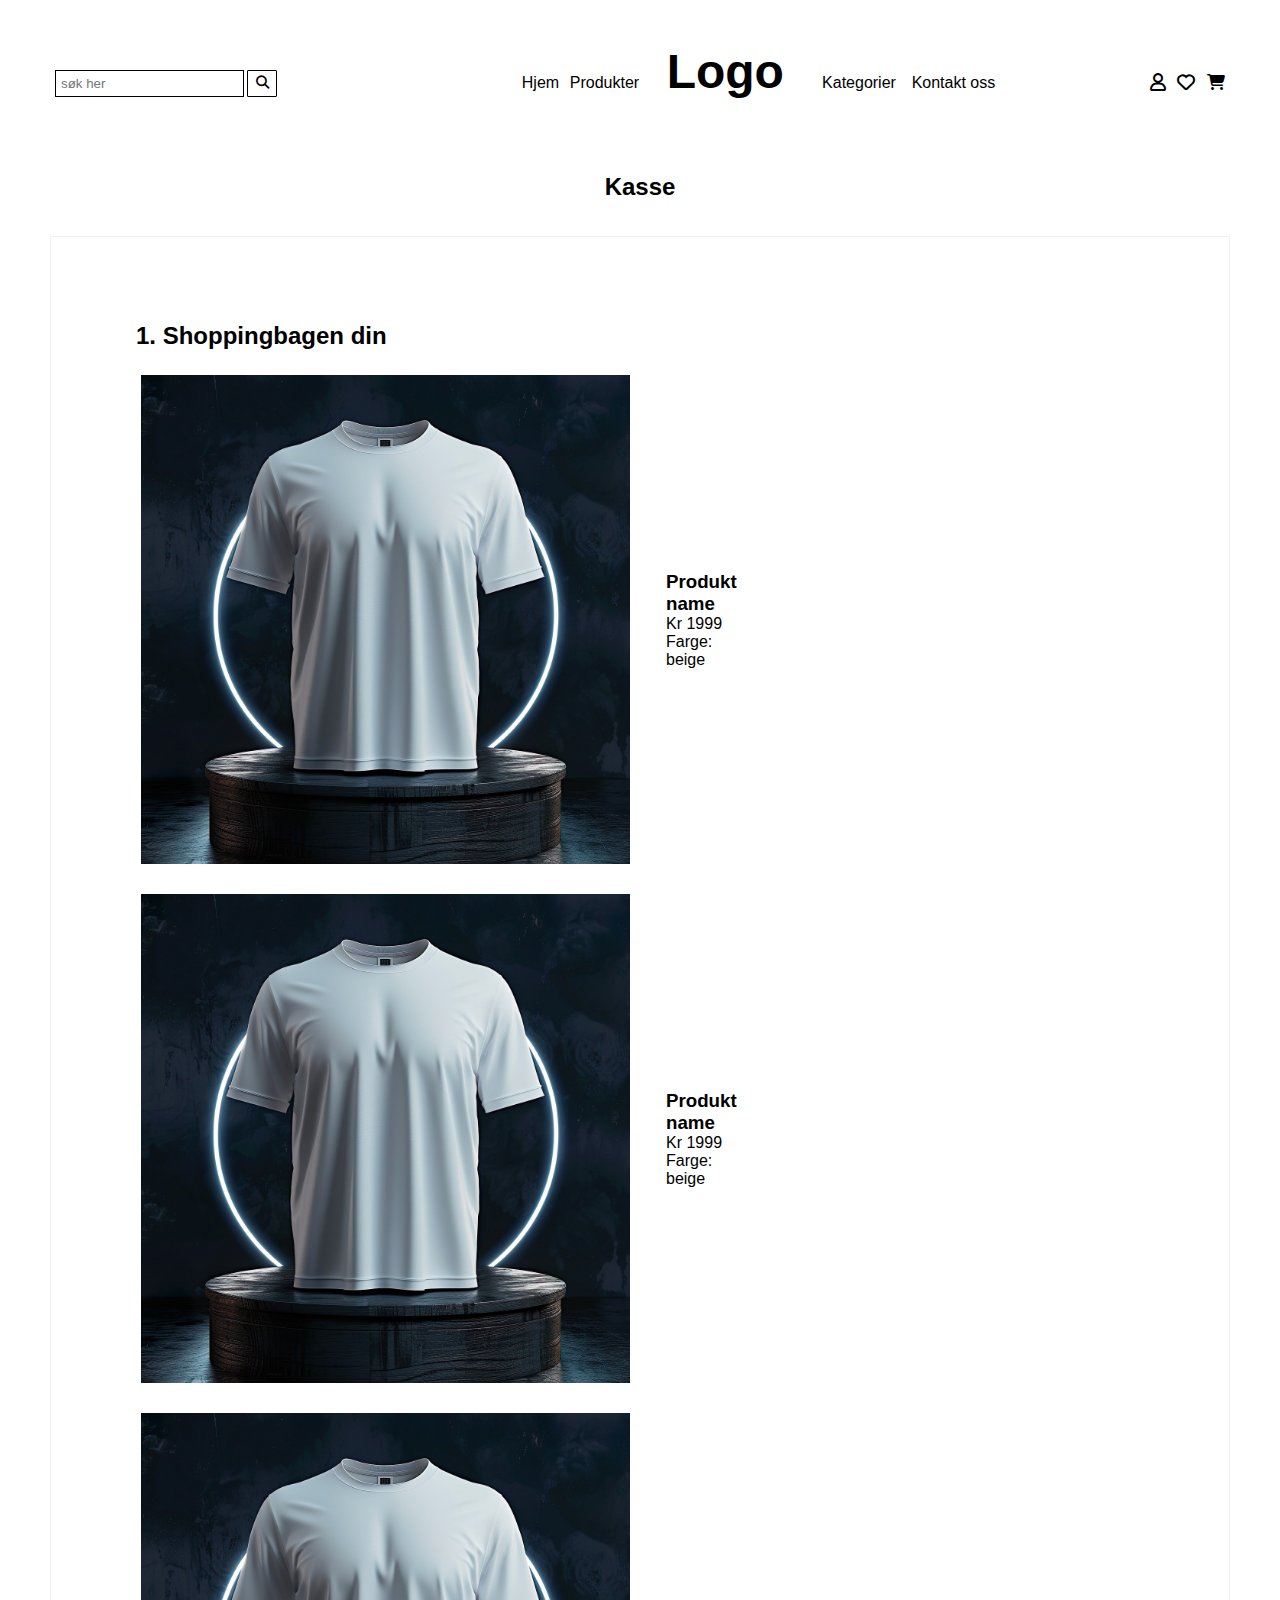
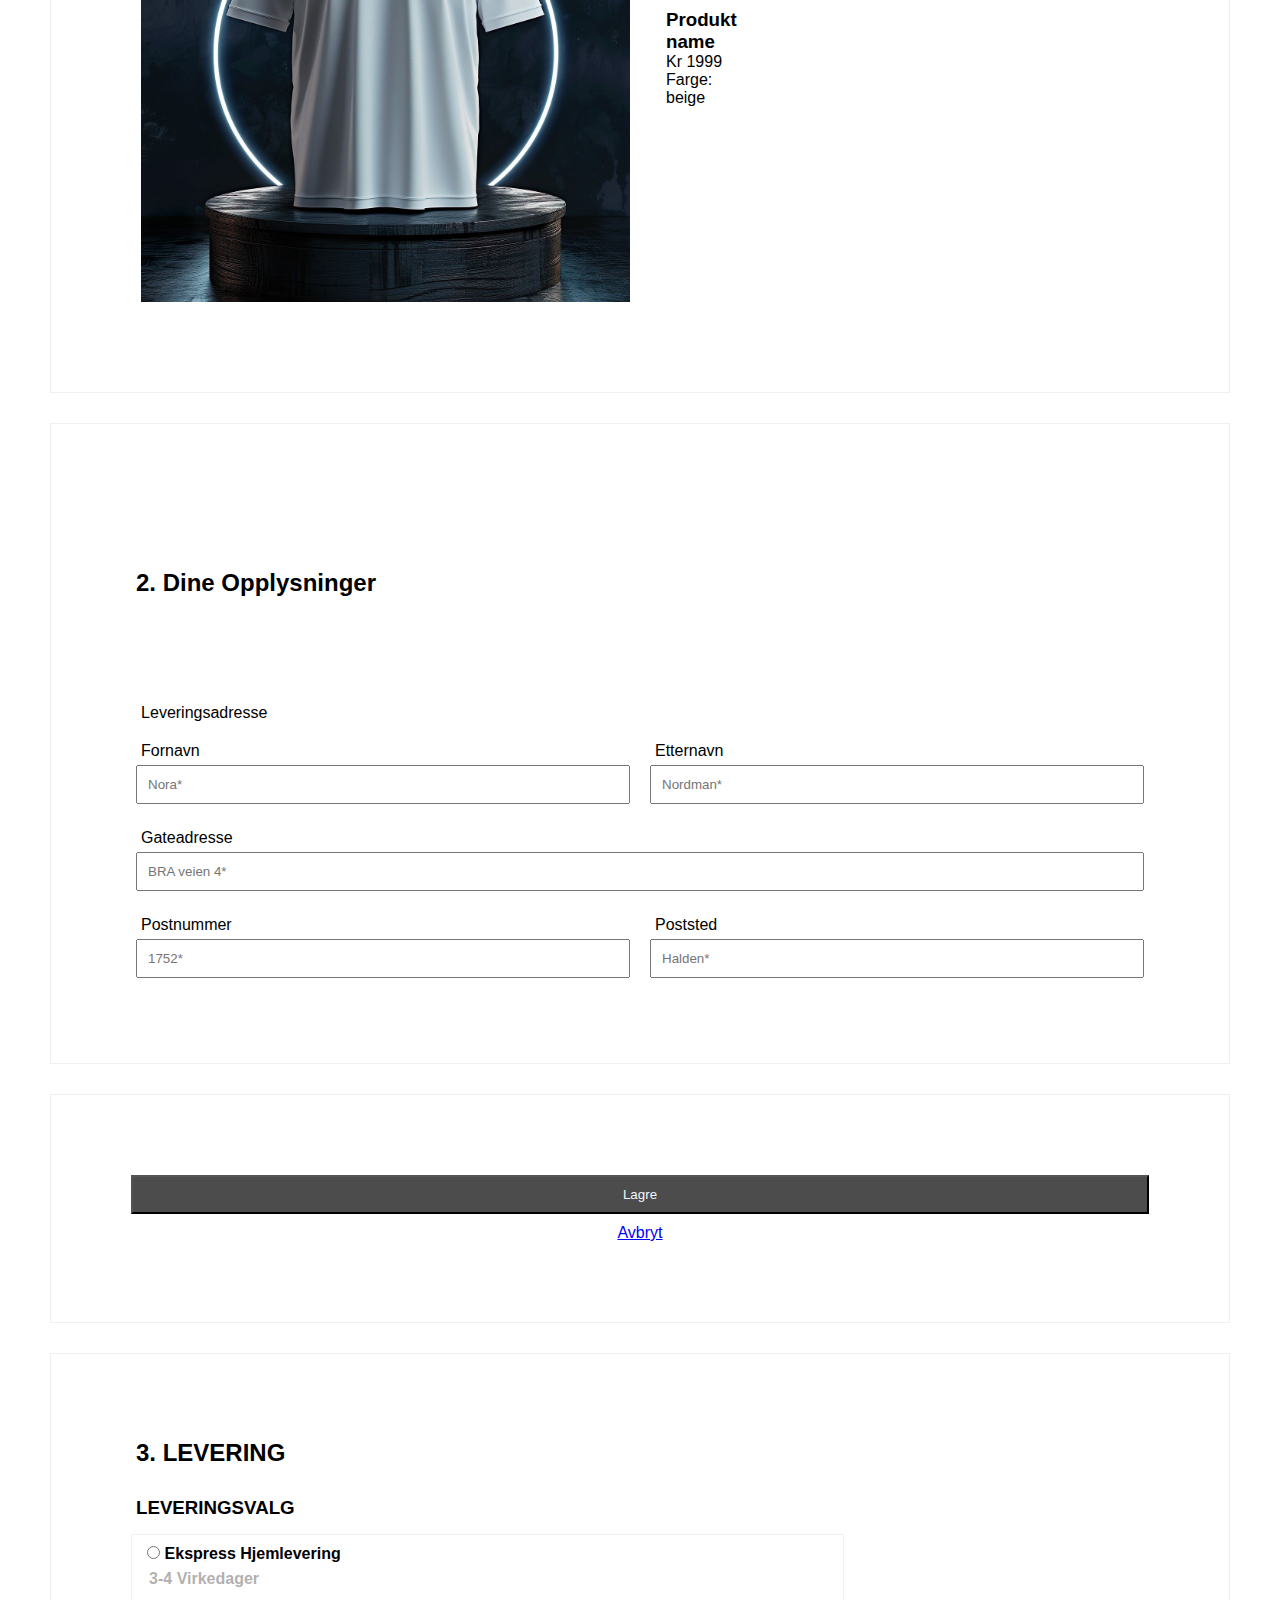
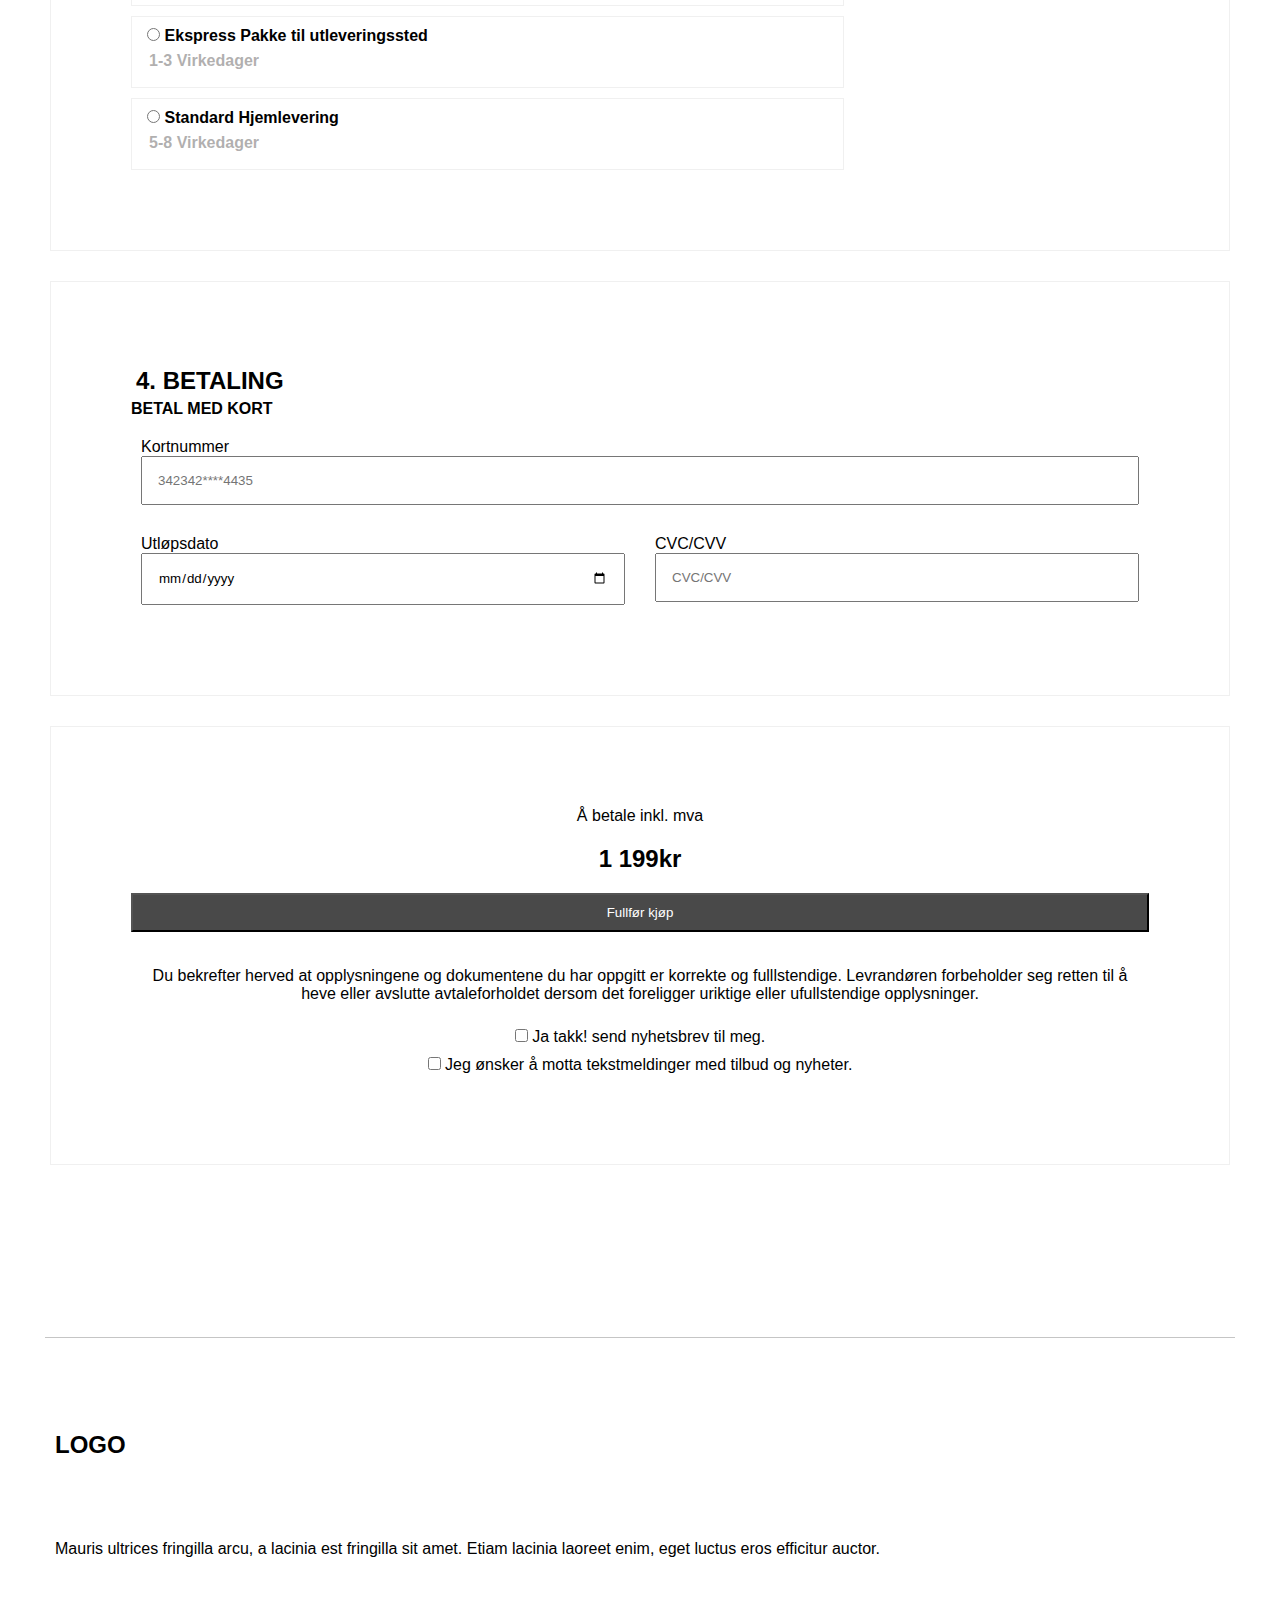
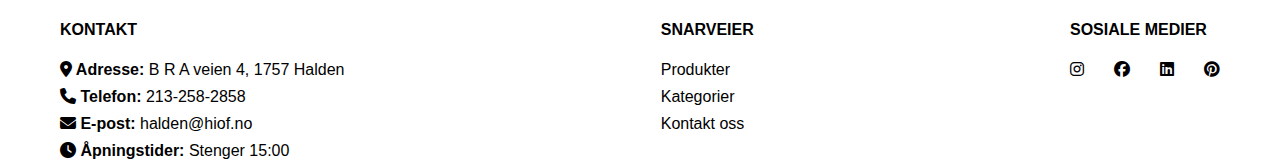
==== commit 85ecdf47: "Header er ferdig" ====
--- a/checkout.html
+++ b/checkout.html
@@ -1,5 +1,5 @@
 <!DOCTYPE html>
-<html lang="en">
+<html lang="nb">
 <head>
     <meta charset="UTF-8">
     <meta name="viewport" content="width=device-width, initial-scale=1.0">
@@ -10,12 +10,13 @@
     <title>checkout</title>
 </head>
 <body class="flex-container">
-        <header id="global-header">
-            <nav>
-               <form>
-                <input type="search" placeholder="søk her" class="searchfelt">
-                <button id="sokeKnapp"><i class="fa-solid fa-search"></i></button>
-            </form>
+    <header id="global-header">
+        <nav>
+           <form>
+            <input type="search" placeholder="søk her" class="searchfelt">
+            <button id="sokeKnapp"><i class="fa-solid fa-search"></i></button>
+        </form>
+        <section id="sectioniHeader">
             <ul id="venstreForLogo">
                 <li class="midt"><a href="index.html">Hjem</a></li>
                 <li class="midt"><a href="index.html#section2">Produkter</a></li>
@@ -25,13 +26,14 @@
                 <li class="midt"><a href="index.html#section3">Kategorier</a></li>
                 <li class="midt"><a href="#footerKontaktOss">Kontakt oss</a></li>
             </ul>
-            <ul id="heltHoyre">
-                <li><a href="#"><i class="fa-regular fa-user"></i></a></li>
-                <li><a href="#"><i class="fa-regular fa-heart"></i></a></li>
-                <li><a href="checkout.html"><i class="fa-solid fa-cart-shopping"></i></a></li>
-            </ul>
-        </nav>
-    </header>
+        </section>
+        <ul id="heltHoyre">
+            <li><a href="#"><i class="fa-regular fa-user"></i></a></li>
+            <li><a href="#"><i class="fa-regular fa-heart"></i></a></li>
+            <li><a href="checkout.html"><i class="fa-solid fa-cart-shopping"></i></a></li>
+        </ul>
+    </nav>
+</header>
         <main id="checkoutMainInnhold">
                 <h2 id="kasseOverskrift">Kasse</h2>
             <section id="shoppingBagbox">
@@ -76,23 +78,23 @@
                     <p id="pleveringsadresse">Leveringsadresse</p>
                 <section id="fornavnFelt">
                     <label for="fornavn">Fornavn</label>
-                    <input id="fornavn" name="name" placeholder="Nora*" class="Opplysninger">
+                    <input id="fornavn" name="fornavn" placeholder="Nora*" class="Opplysninger" required>
                 </section>
                 <section id="etterNavnFelt">
                     <label for="etternavn">Etternavn</label>
-                    <input id="etternavn" name="etternavn" placeholder="Nordman*" class="Opplysninger">
+                    <input id="etternavn" name="etternavn" placeholder="Nordman*" class="Opplysninger" required>
                 </section>
                 <section id="gateAdresseFelt">
                     <label for="gateAdresse">Gateadresse</label>
-                    <input id="gateAdresse" name="gateAdresse" placeholder="BRA veien 4*" class="Opplysninger">
+                    <input id="gateAdresse" name="gateAdresse" placeholder="BRA veien 4*" class="Opplysninger" required>
                 </section>
                 <section id="postNummerFelt">
                     <label for="postnummer">Postnummer</label>
-                    <input id="postnummer" type="number" placeholder="1752*" class="Opplysninger">
+                    <input id="postnummer" type="number" placeholder="1752*" class="Opplysninger" required>
                 </section>
                 <section id="postStedFelt">
                     <label for="poststed">Poststed</label>
-                    <input id="poststed" name="poststed" placeholder="Halden*" class="Opplysninger">
+                    <input id="poststed" name="poststed" placeholder="Halden*" class="Opplysninger" required>
                 </section>
                 </form>
             </section> 
@@ -108,21 +110,21 @@
                     <h3 id="leveringsValgOverSkrift">Leveringsvalg</h3>
                     <section class="kantRundtLeveringsvalg">
                         <label class="boldleveringsAlternativer">
-                            <input type="radio" name="fraktType" value="ekspressHjemlevering">
+                            <input type="radio" name="fraktType" value="ekspressHjemlevering" required>
                             Ekspress Hjemlevering
                         </label>
                         <p>3-4 Virkedager</p>
                     </section>
                     <section class="kantRundtLeveringsvalg">
                         <label class="boldleveringsAlternativer">
-                            <input type="radio" name="fraktType" value="ekspressPakkeTilUtleveringssted">
+                            <input type="radio" name="fraktType" value="ekspressPakkeTilUtleveringssted" required>
                             Ekspress Pakke til utleveringssted
                         </label>
                         <p>1-3 Virkedager</p>
                     </section>
                     <section class="kantRundtLeveringsvalg">
                         <label class="boldleveringsAlternativer">
-                            <input type="radio" name="fraktType" value="standardhjemlevering">
+                            <input type="radio" name="fraktType" value="standardhjemlevering" required>
                             Standard Hjemlevering
                         </label>
                         <p>5-8 Virkedager</p>
@@ -136,19 +138,19 @@
                     <section id="betalingsfeltKOrtNR">
                         <label>
                             Kortnummer
-                            <input type="number" placeholder="342342****4435" id="kortnummer">
+                            <input type="number" placeholder="342342****4435" id="kortnummer" required>
                         </label>
                     </section>
                     <section id="betalingsUtløpsDato">
                         <label>
                             Utløpsdato
-                            <input type="date" id="dato">
+                            <input type="date" id="dato" required>
                         </label>
                     </section>
                     <section id="betalingsCvC">
                         <label>
                             CVC/CVV
-                            <input type="text" placeholder="CVC/CVV" id="cvc-cvv">
+                            <input type="text" placeholder="CVC/CVV" id="cvc-cvv" required>
                         </label>
                     </section>
                 </form>
--- a/stylesheet.css
+++ b/stylesheet.css
@@ -53,6 +53,12 @@
         flex-direction: column; 
         gap: 24px;
     }
+    #sectioniHeader{
+        display: flex;
+        flex-direction: column;
+        gap: 10%;
+        align-items: baseline;
+    }
 
 
     header nav ul, li, a{
@@ -73,6 +79,8 @@
 
     .logo{
         font-size: x-large;
+        margin-top: 5%;
+        margin-bottom: 5%;
     }
 
     #hoyreForLogo{
@@ -682,14 +690,13 @@
             display: flex;
             flex-direction: row;
             width: 100%;
-            align-items: baseline;
             position: relative;
             overflow: hidden;
         }
         #global-header form{
            display: flex;
            justify-content: flex-start;
-           max-width: 100%;
+           width: fit-content;
         }
         
         header nav{
@@ -700,6 +707,12 @@
             flex-wrap: wrap;
             overflow: hidden;
             justify-content: space-between;
+        }
+        #sectioniHeader{
+        display: flex;
+        flex-direction: row;
+        gap: 10%;
+        align-items: baseline;
         }
 
         h1{
@@ -811,51 +824,6 @@
        }
 /*Section 2 slutt*/
        
-/*Våre mest populære kategorier*/
-/*Section 3 med flex*/
-       #vareMestPopulareOverskrift{
-        font-weight: bold;
-        font-size: x-large;
-        text-transform: none;
-       }
-       #section3{
-        display: flex;
-        top: -166px;
-        width: 100%;
-       }
-       #section3 article{
-        border: none;
-        width: 100%;
-        margin: 0;
-        width: 100%;
-       }
-       #cKort{
-        display: flex;
-        flex-wrap: wrap;
-        gap: 3px;
-        justify-content: space-around;
-        width: 100%;
-       }
-    #c1{
-        max-width: 386px;
-    }
-    #c2{
-        max-width: 386px;
-    }
-    #c3{
-        max-width: 386px;
-    }
-    #c4{
-        max-width: 864px;
-    }
-    #c5{
-        max-width: 300px;
-    }
-
-
-
-
-/*Section 3 slutt*/
        
 /*Andmeldelser start*/
     #section4 {
@@ -1124,4 +1092,46 @@
 
 
 /*Media queries slutt*/
-}+}
+@media only screen and (min-width: 1207px ) {
+    #vareMestPopulareOverskrift{
+        font-weight: bold;
+        font-size: x-large;
+        text-transform: none;
+       }
+       #section3{
+        display: flex;
+        top: -166px;
+        width: 100%;
+       }
+       #section3 article{
+        border: none;
+        width: 100%;
+        margin: 0;
+        width: 100%;
+       }
+       #cKort{
+        display: flex;
+        flex-wrap: wrap;
+        gap: 3px;
+        justify-content: space-around;
+        width: 100%;
+       }
+    #c1{
+        max-width: 386px;
+    }
+    #c2{
+        max-width: 386px;
+    }
+    #c3{
+        max-width: 386px;
+    }
+    #c4{
+        max-width: 864px;
+    }
+    #c5{
+        max-width: 300px;
+    }
+
+}
+
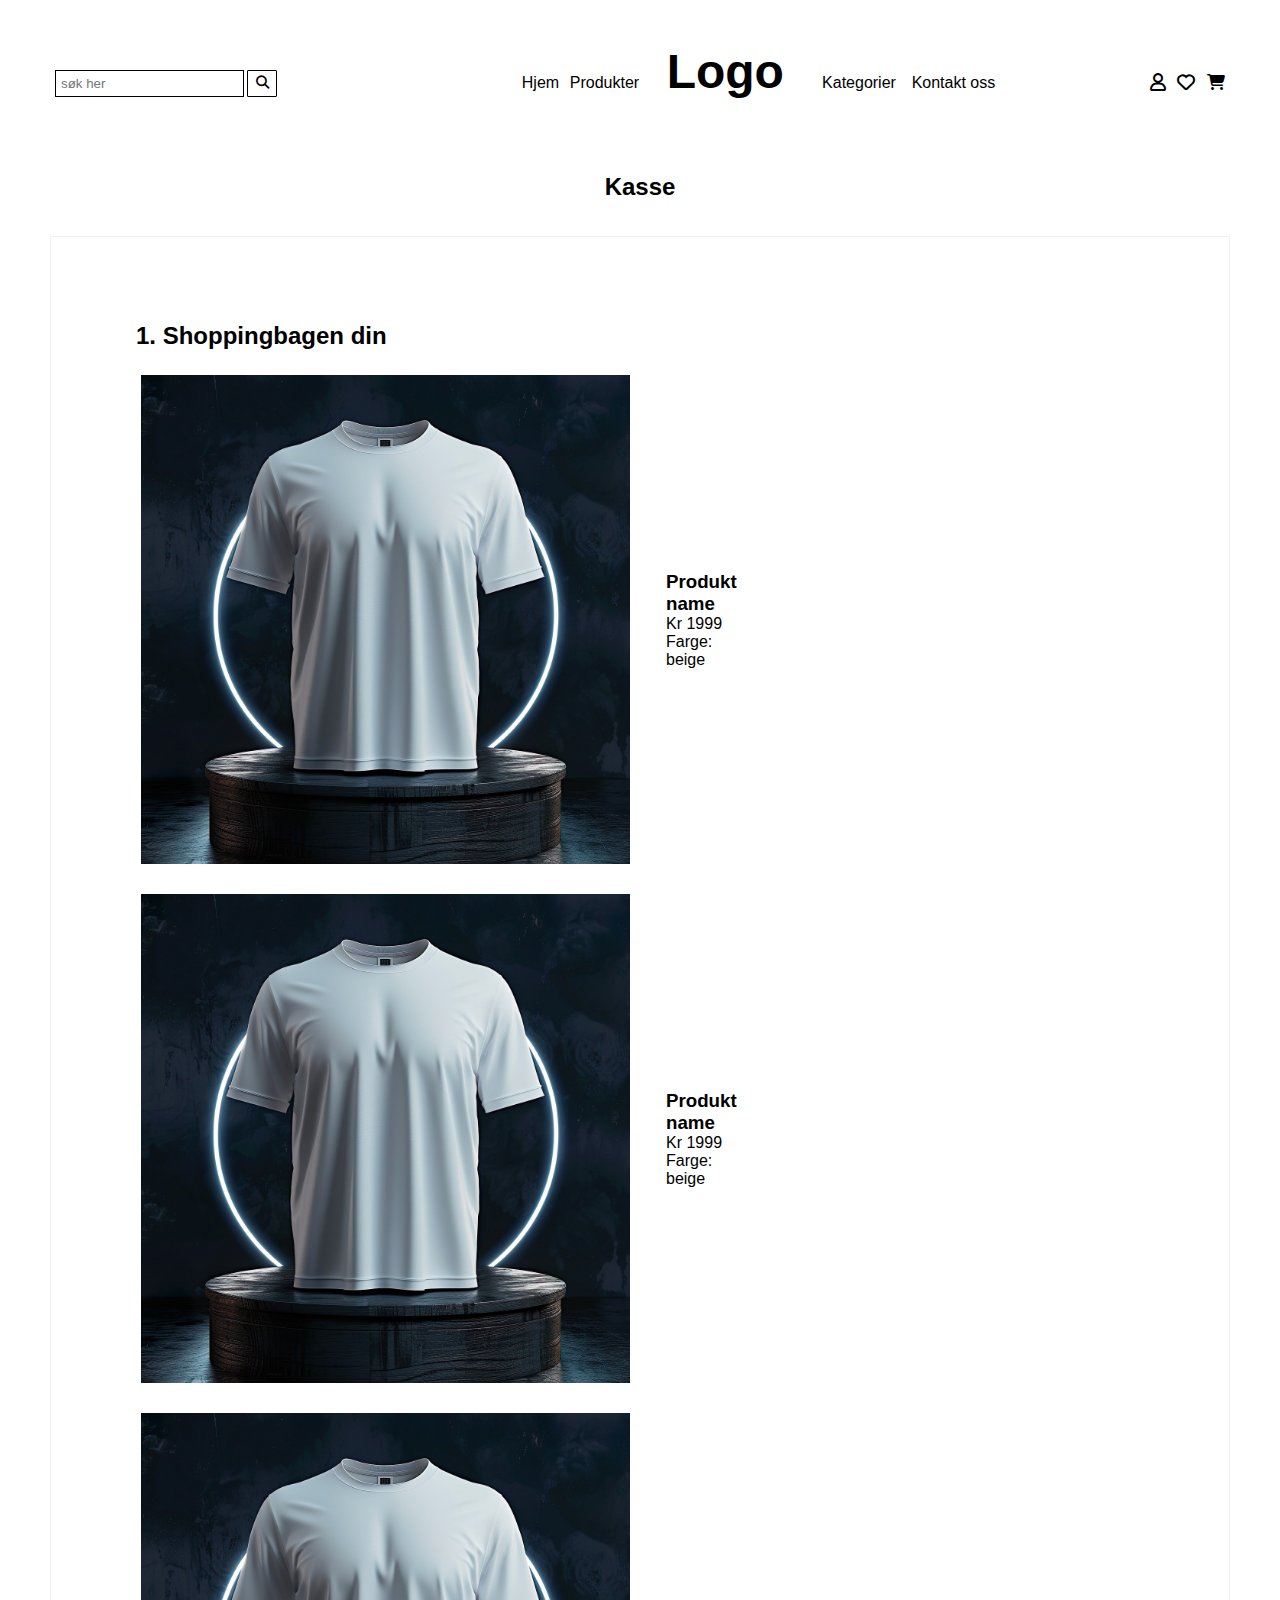
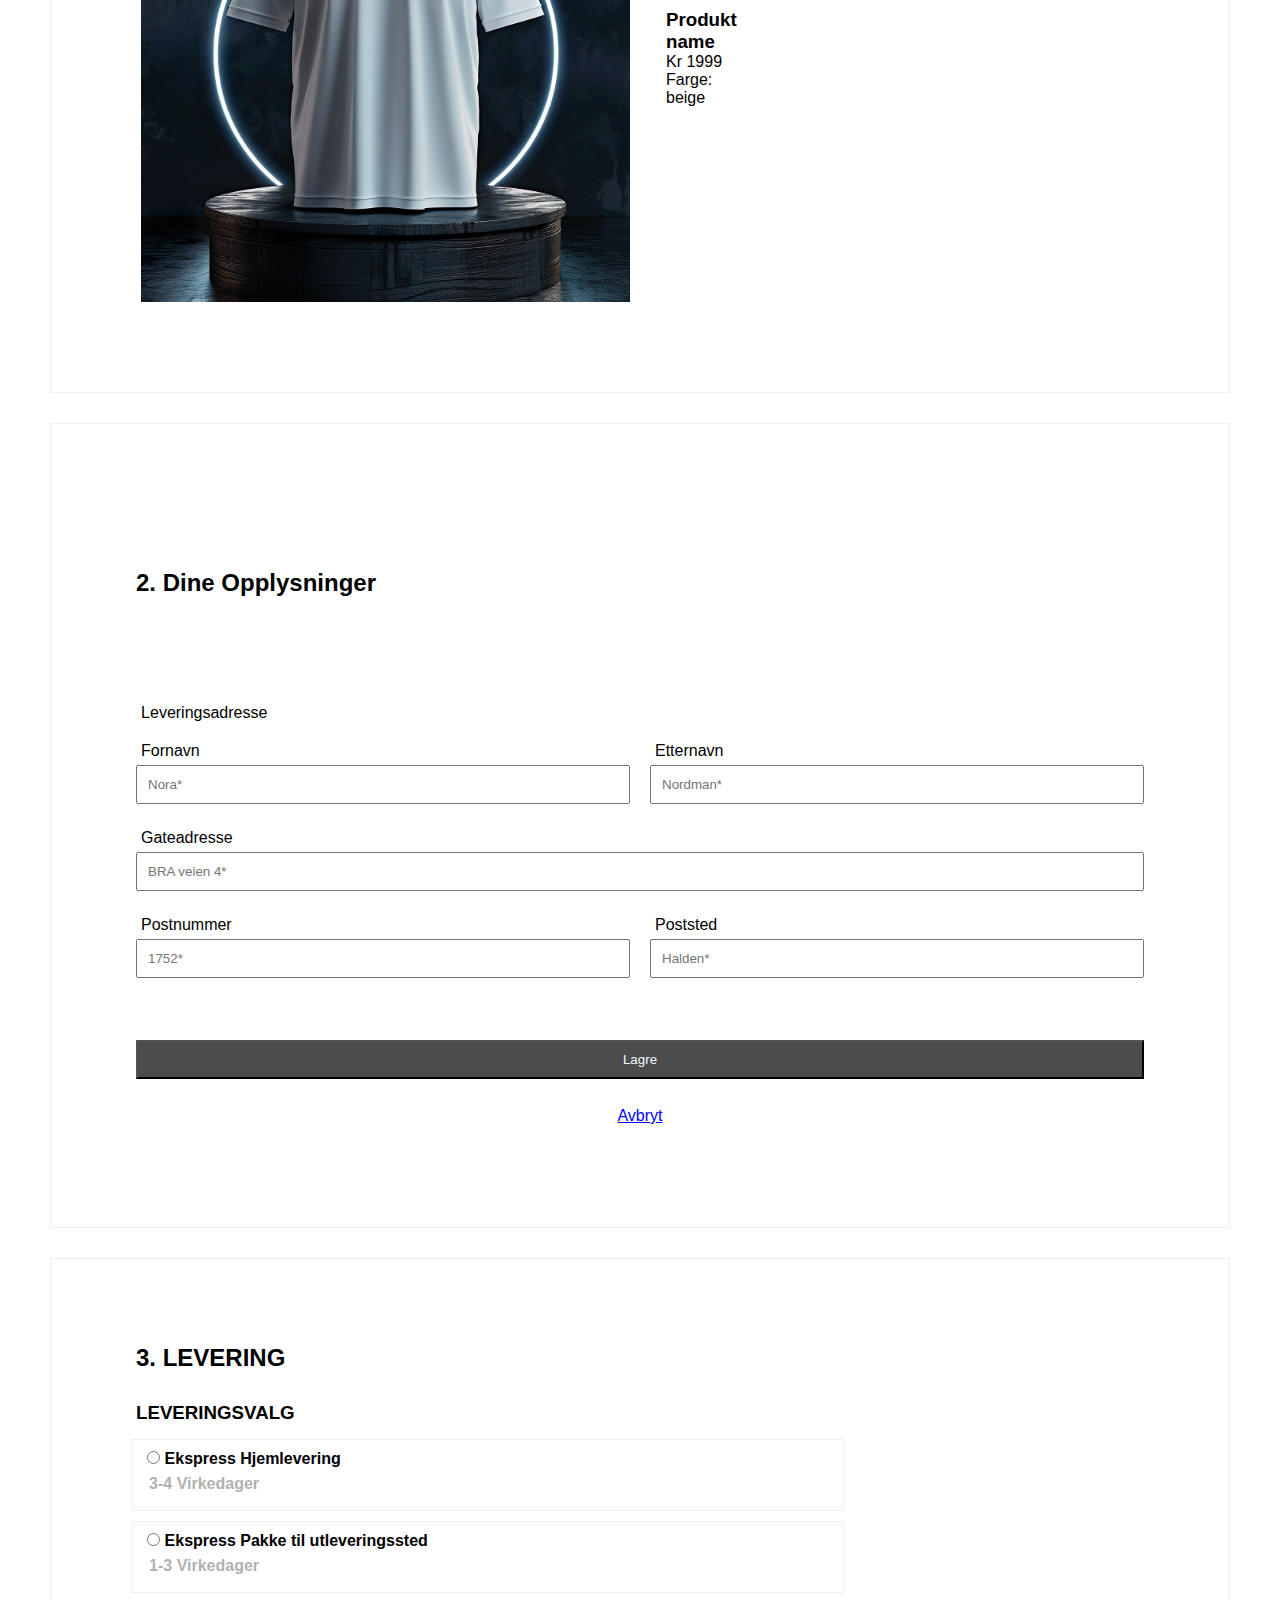
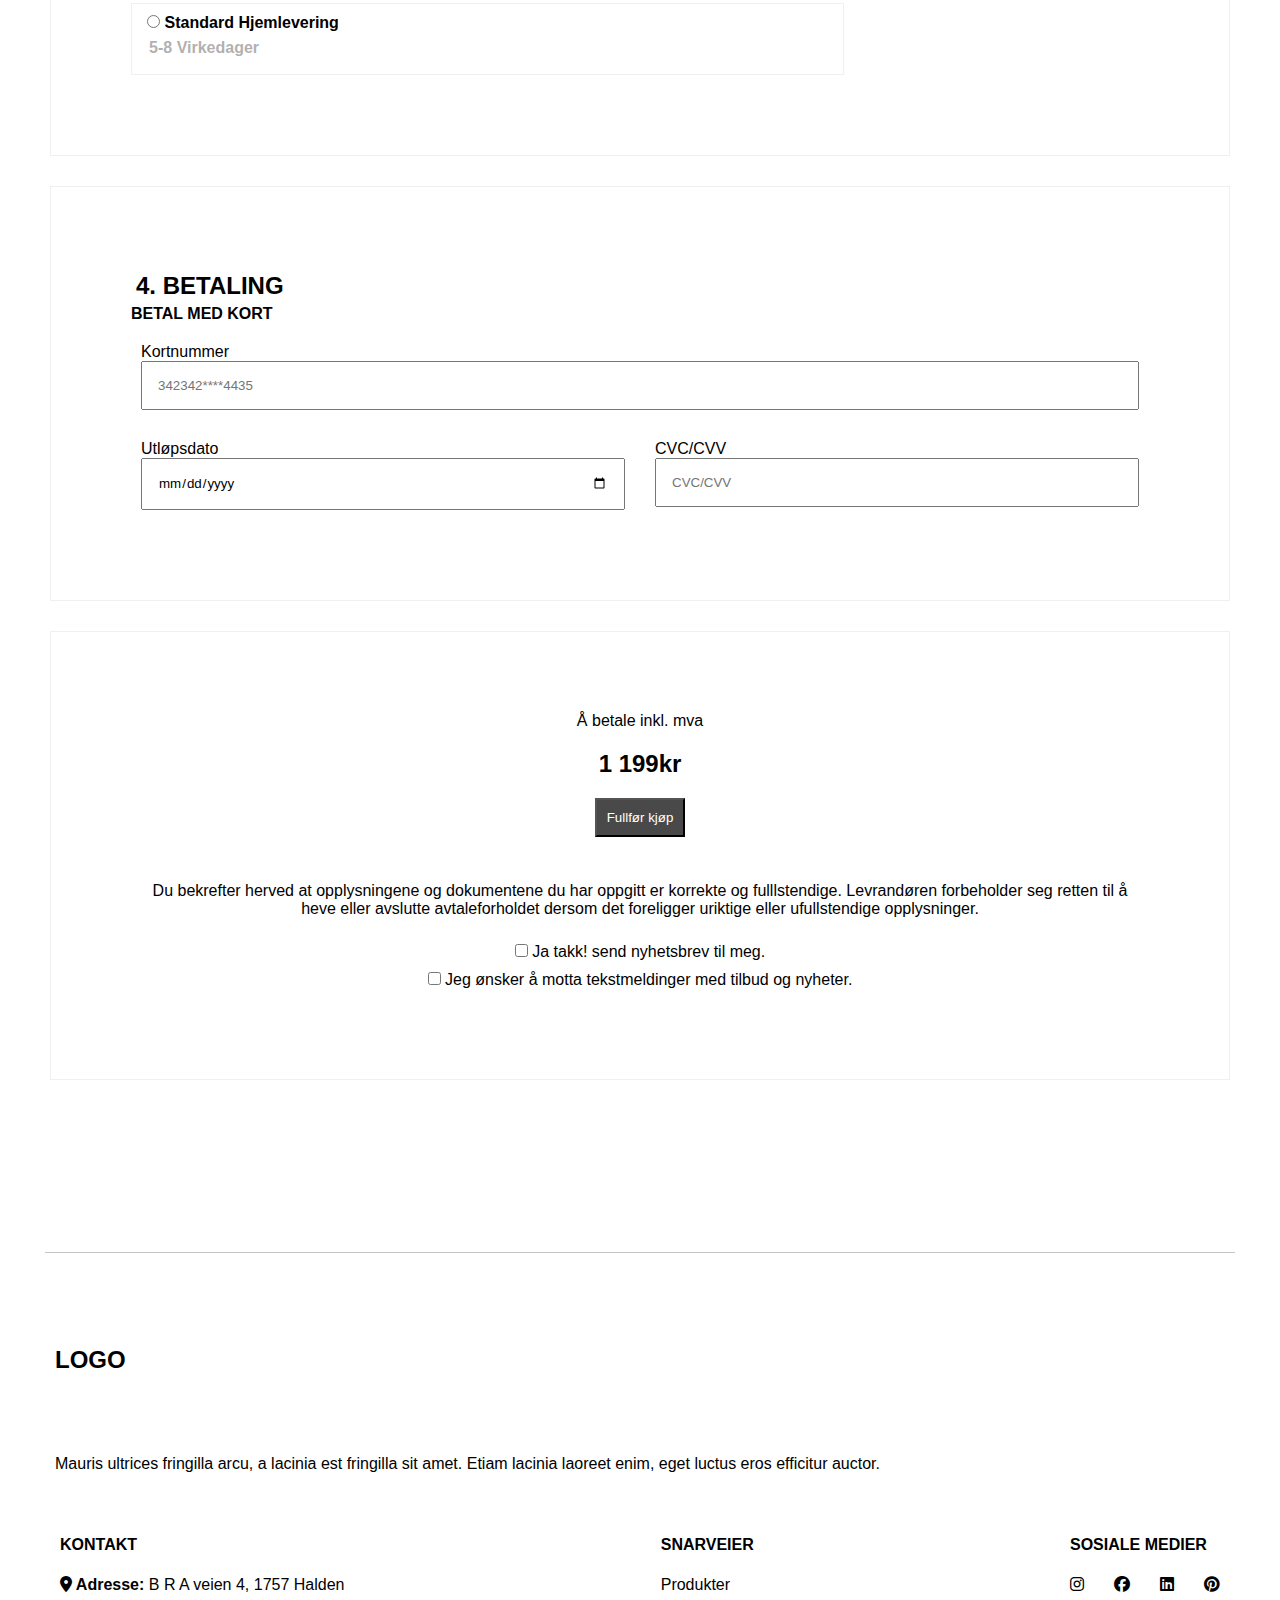
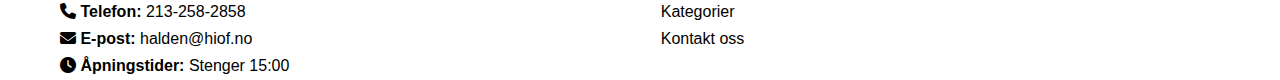
==== commit 57264d83: "2. Dine Opplysninger ferdig" ====
--- a/checkout.html
+++ b/checkout.html
@@ -74,36 +74,35 @@
             </section>
             <section id="dineOpplysniger">
                     <h2 id="mellomromiFraShoppingBagen">2. Dine Opplysninger</h2>
-                <form class="vannRett">
-                    <p id="pleveringsadresse">Leveringsadresse</p>
-                <section id="fornavnFelt">
-                    <label for="fornavn">Fornavn</label>
-                    <input id="fornavn" name="fornavn" placeholder="Nora*" class="Opplysninger" required>
-                </section>
-                <section id="etterNavnFelt">
-                    <label for="etternavn">Etternavn</label>
-                    <input id="etternavn" name="etternavn" placeholder="Nordman*" class="Opplysninger" required>
-                </section>
-                <section id="gateAdresseFelt">
-                    <label for="gateAdresse">Gateadresse</label>
-                    <input id="gateAdresse" name="gateAdresse" placeholder="BRA veien 4*" class="Opplysninger" required>
-                </section>
-                <section id="postNummerFelt">
-                    <label for="postnummer">Postnummer</label>
-                    <input id="postnummer" type="number" placeholder="1752*" class="Opplysninger" required>
-                </section>
-                <section id="postStedFelt">
-                    <label for="poststed">Poststed</label>
-                    <input id="poststed" name="poststed" placeholder="Halden*" class="Opplysninger" required>
-                </section>
-                </form>
-            </section> 
-            <section id="opplyningsKnapper" class="loddRett">
-                <form class="loddRett">
-                <button id="lagre">Lagre</button>
-                <a id="avbryt" href="#">Avbryt</a>
-            </form>
-            </section>
+                <form class="vannRett" id="dineOpplysningerSkjema">
+                        <p id="pleveringsadresse">Leveringsadresse</p>
+                    <section id="fornavnFelt">
+                        <label for="fornavn">Fornavn</label>
+                        <input id="fornavn" pattern="[A-Za-zæøåÆØÅ ]{2,}" name="fornavn" placeholder="Nora*" class="Opplysninger" maxlength="12" required>
+                    </section>
+                    <section id="etterNavnFelt">
+                        <label for="etternavn">Etternavn</label>
+                        <input id="etternavn" pattern="[A-Za-zæøåÆØÅ ]{2,}" name="etternavn" placeholder="Nordman*" class="Opplysninger" maxlength="12" required>
+                    </section>
+                    <section id="gateAdresseFelt">
+                        <label for="gateAdresse">Gateadresse</label>
+                        <input id="gateAdresse" name="gateAdresse" placeholder="BRA veien 4*" class="Opplysninger" maxlength="12" required>
+                    </section>
+                    <section id="postNummerFelt">
+                        <label for="postnummer">Postnummer</label>
+                        <input id="postnummer" type="number" placeholder="1752*" class="Opplysninger" maxlength="12" required>
+                    </section>
+                    <section id="postStedFelt">
+                        <label for="poststed">Poststed</label>
+                        <input id="poststed" name="poststed" placeholder="Halden*" class="Opplysninger" maxlength="12"  required>
+                    </section>
+                    <section id="opplyningsKnapper" class="loddRett">
+                        <button id="lagre" type="submit">Lagre</button>
+                        <a id="avbryt" href="#">Avbryt</a>
+                    </section>
+                </form>
+            </section>
+
             <section id="leveringsAlternativer">
                     <h2>3. Levering</h2>
                 <form class="loddRett">
@@ -159,7 +158,8 @@
                 <p>Å betale inkl. mva</p>
                 <p id="totalSluttPris">1 199kr</p>
                 <form class="loddRett">
-                <button id="fullforKjopButton">Fullfør kjøp</button>
+                <button id="fullforKjopButton" type="submit">Fullfør kjøp</button>
+                <form action=""></form>
                 <section id="sistebetalingsAvhukningsBokser">
                     <p id="mellomromTekst">Du bekrefter herved at opplysningene og dokumentene du har oppgitt er korrekte og fulllstendige.
                         Levrandøren forbeholder seg retten til å heve eller avslutte avtaleforholdet dersom det foreligger uriktige eller ufullstendige opplysninger.</p>
--- a/stylesheet.css
+++ b/stylesheet.css
@@ -564,7 +564,6 @@
     padding-bottom: 22px;
     gap: 28px;
     width: 100%;
-    border: 1px solid rgba(0, 0, 0, 0.06); /* <---CoPilot fikset(Kopierte direkte) "1px solid rgba(0, 0, 0, 0.06)" */
    }
    #opplyningsKnapper a{
     padding: 0;
@@ -968,8 +967,6 @@
         display: grid;
         grid-column-start: 1;
         grid-column-end: 2;
-        grid-row-start: 2;
-        grid-row-end: 3;
     }
     #etterNavnFelt{
         display: grid;
@@ -1000,8 +997,13 @@
         grid-row-end: 5;
     }
 /*Seksjon for lagre / avbryt*/
-    #opplyningsKnapper{
-        padding: 5rem;
+#opplyningsKnapper{
+        width: 100%;
+        display: grid;
+        grid-column-start: 1;
+        grid-column-end: 3;
+        grid-row-start: 5;
+        grid-row-end: 6;
     }
     #lagre{
         width: 100%;
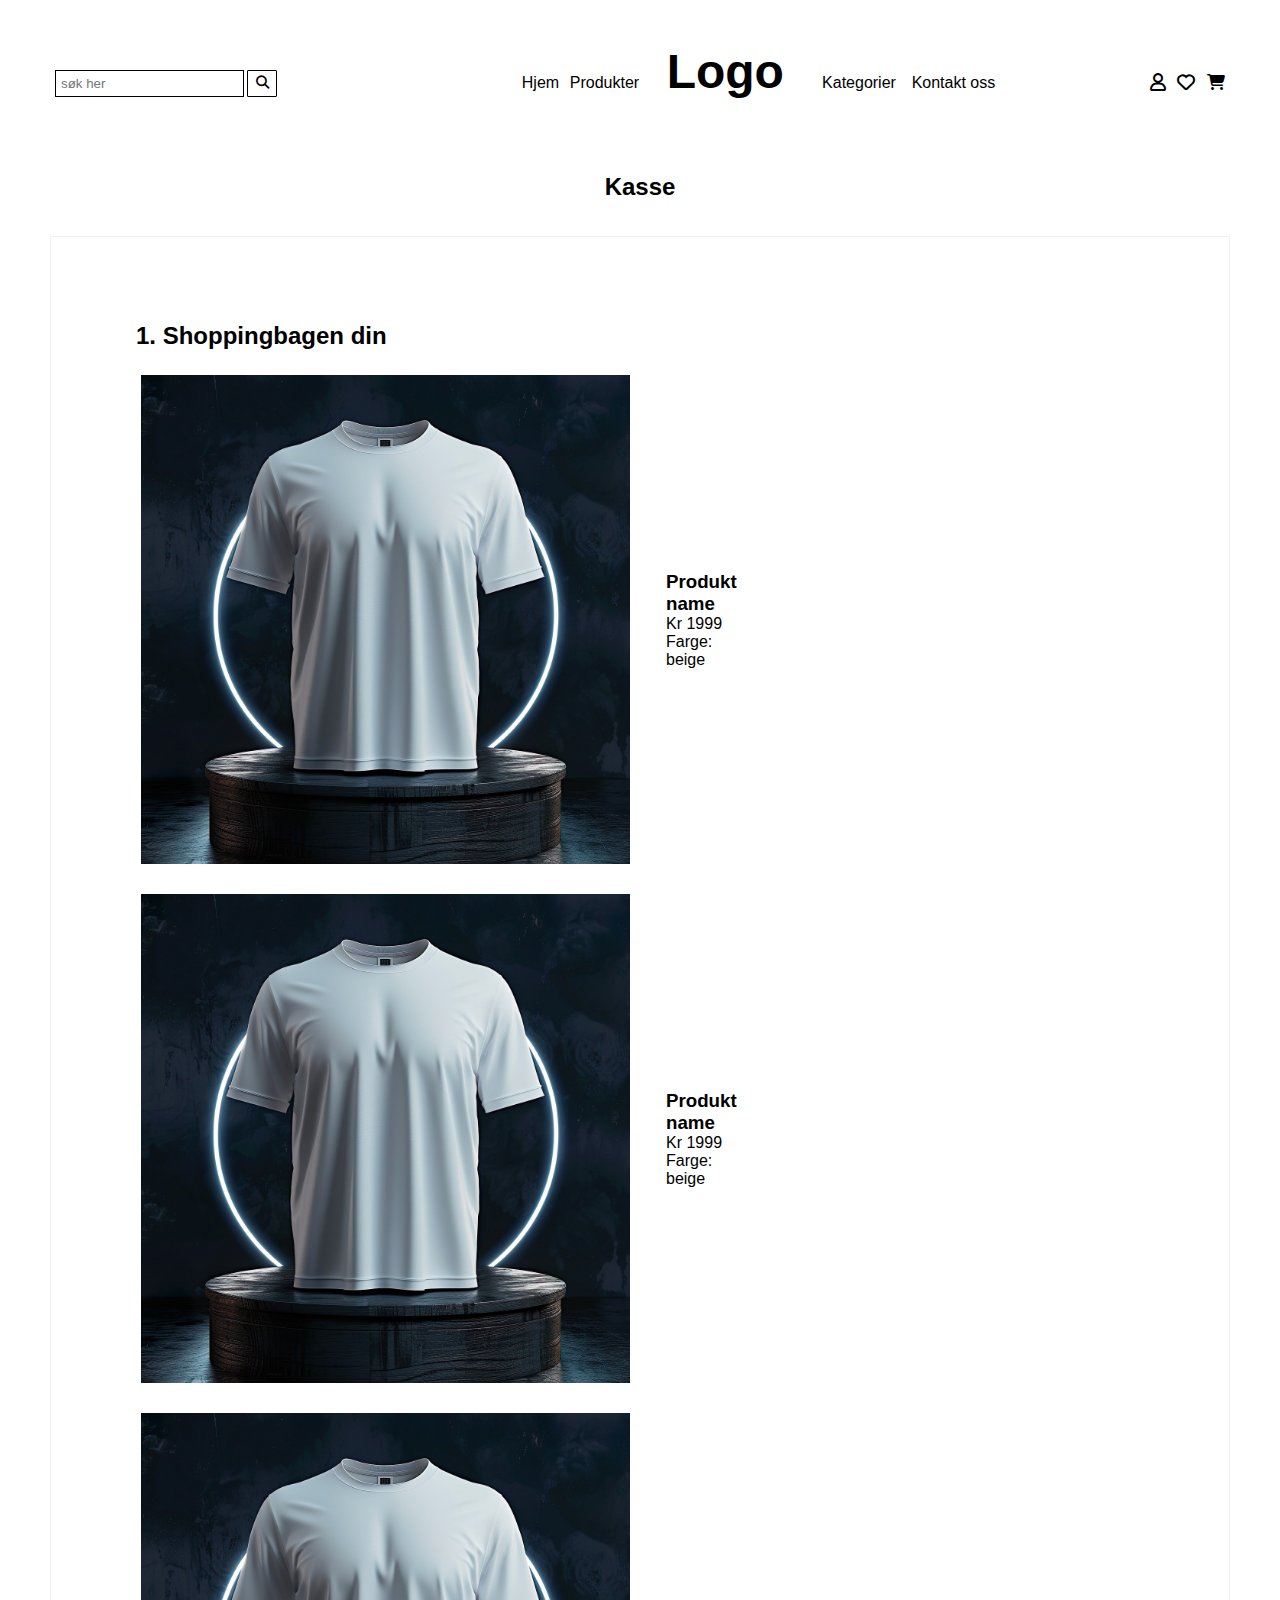
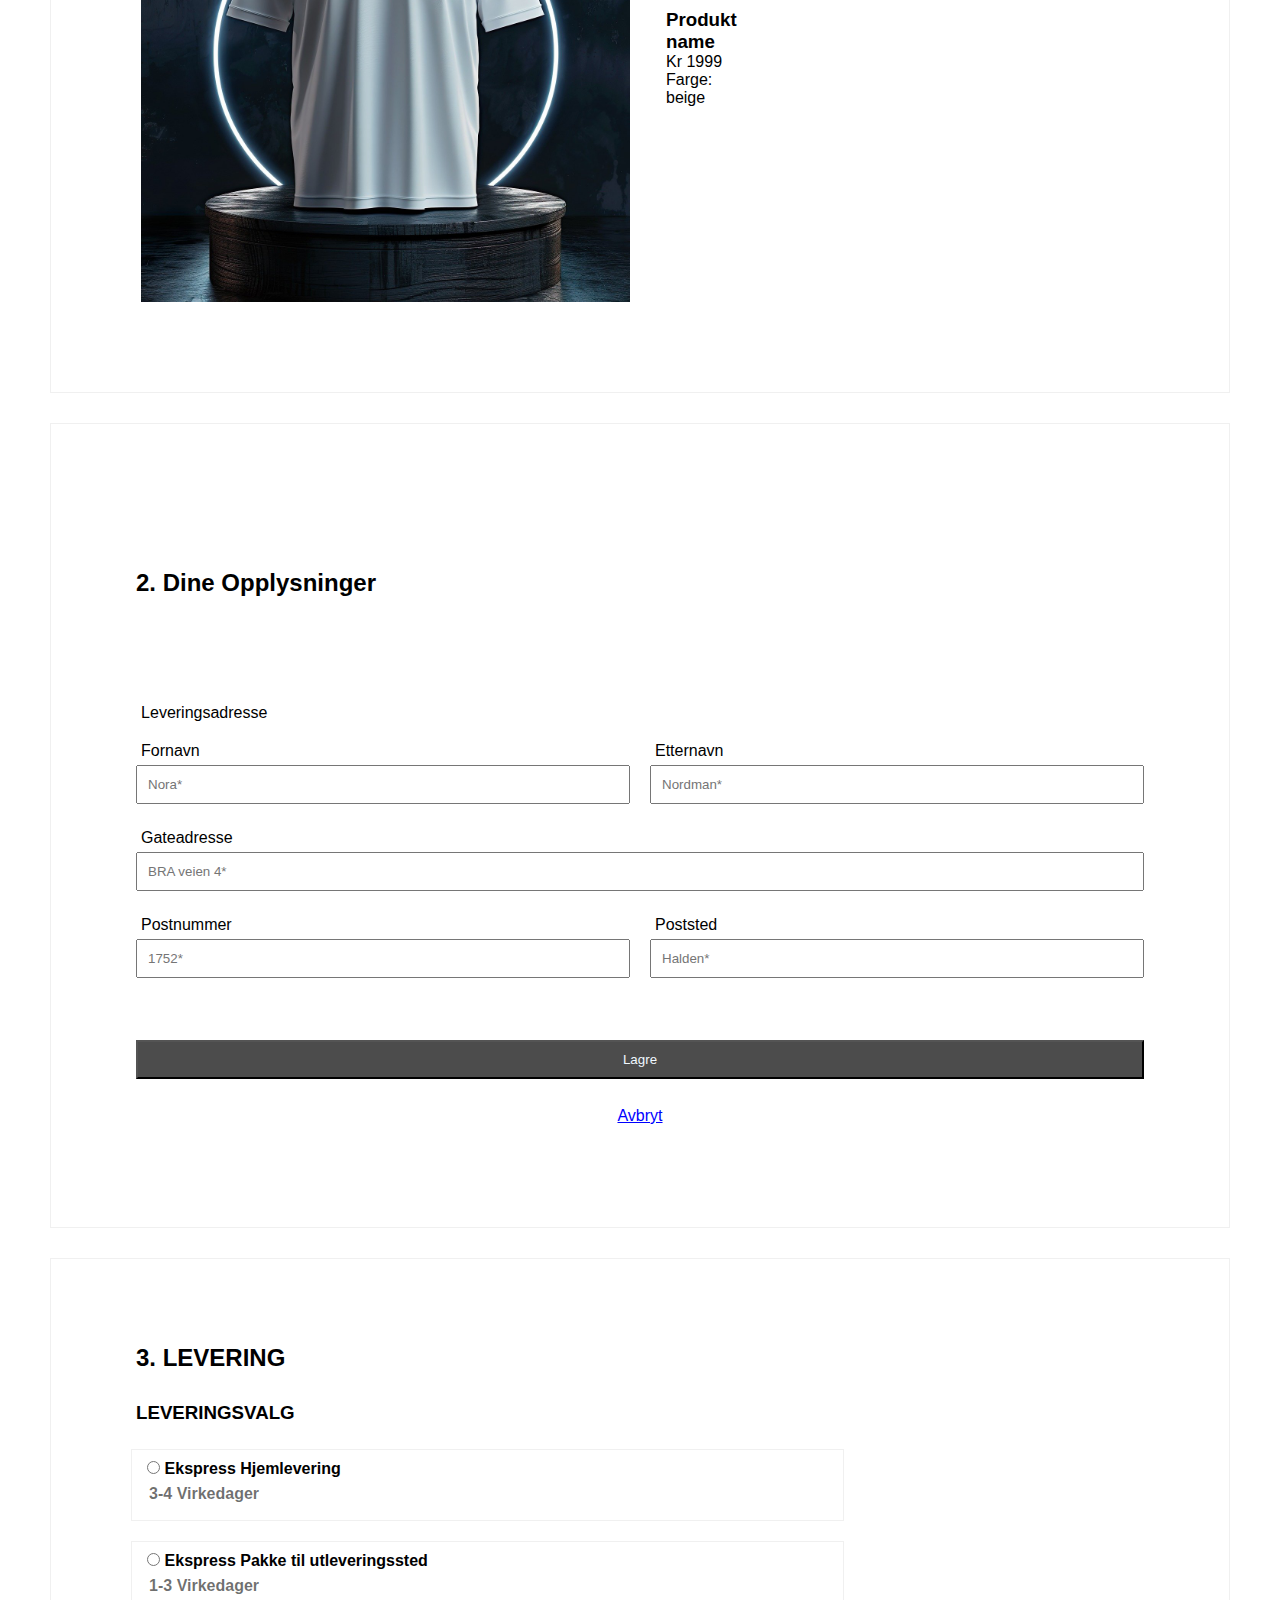
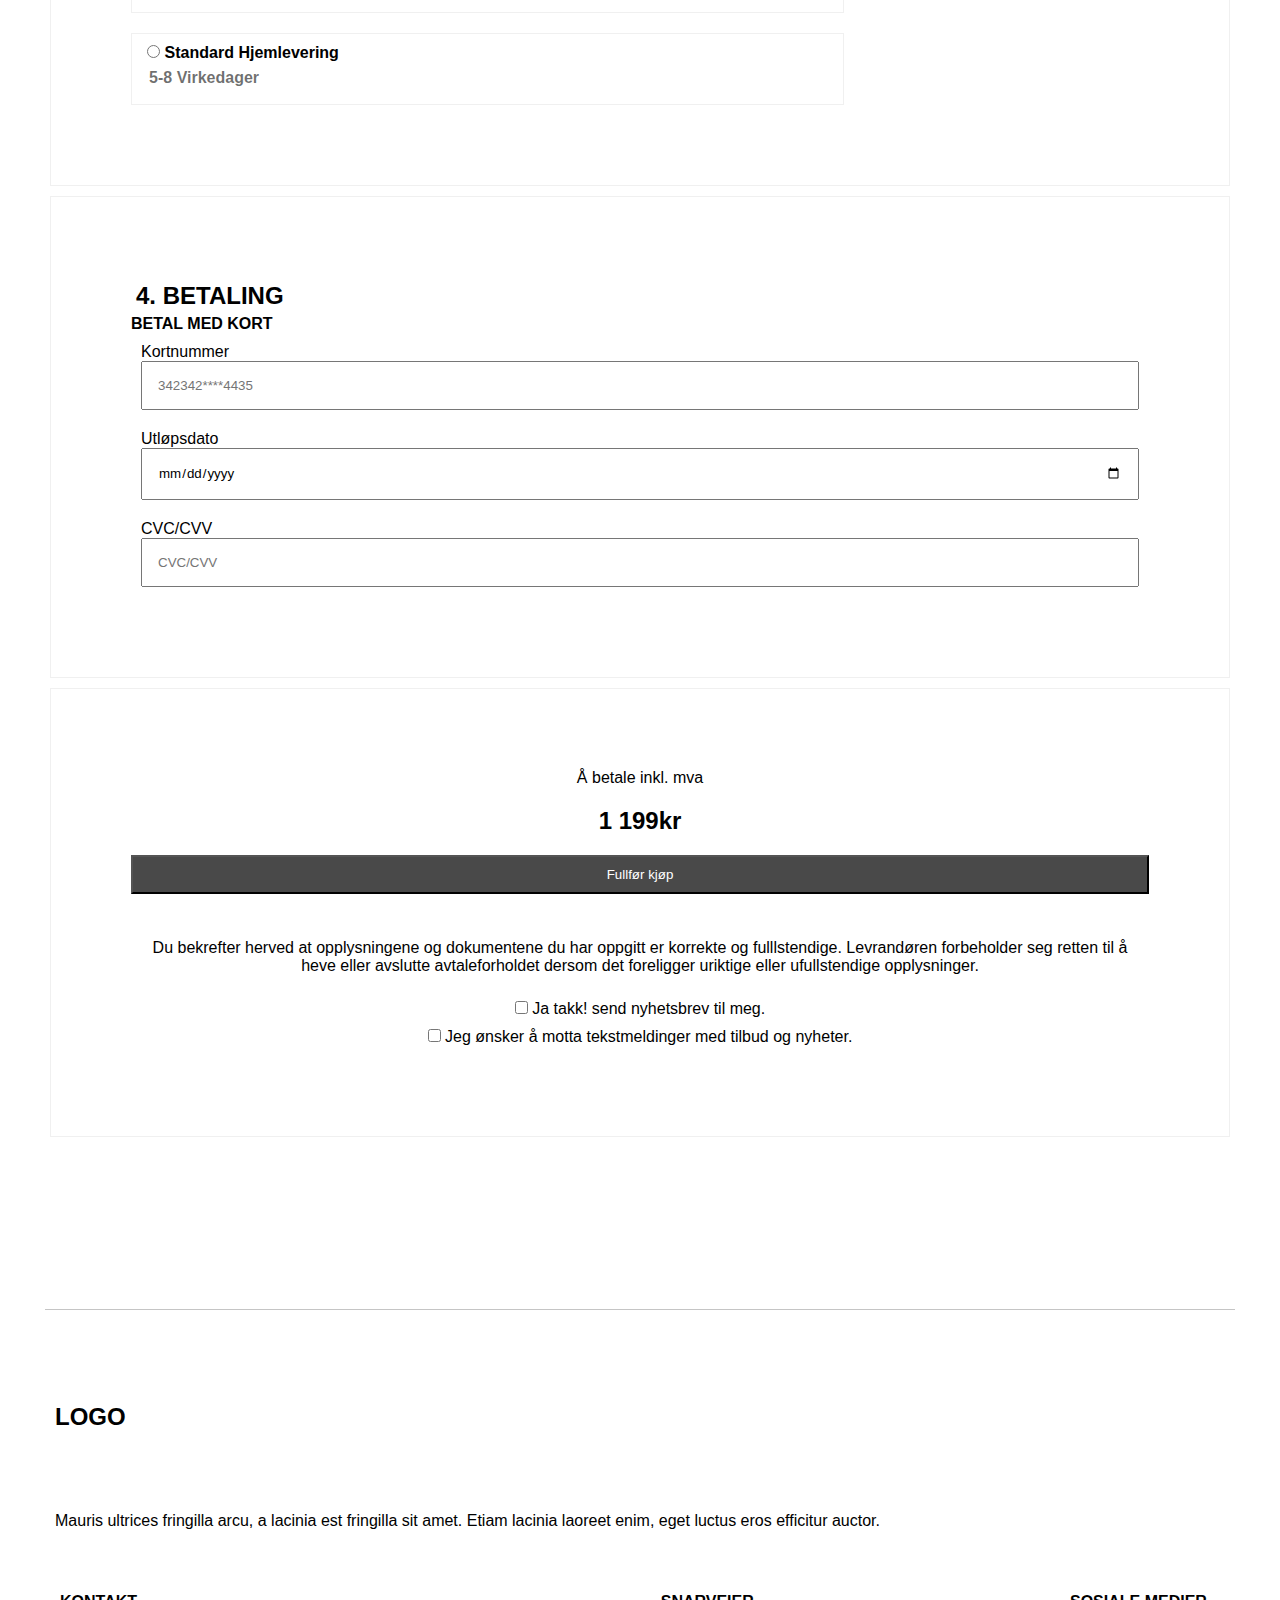
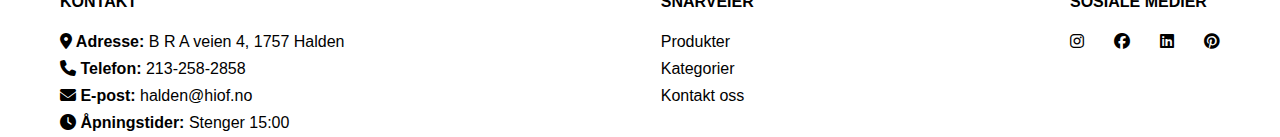
==== commit b460cc52: "Farge for accessibility" ====
--- a/checkout.html
+++ b/checkout.html
@@ -90,7 +90,7 @@
                     </section>
                     <section id="postNummerFelt">
                         <label for="postnummer">Postnummer</label>
-                        <input id="postnummer" type="number" placeholder="1752*" class="Opplysninger" maxlength="12" required>
+                        <input id="postnummer" type="number" placeholder="1752*" class="Opplysninger" required>
                     </section>
                     <section id="postStedFelt">
                         <label for="poststed">Poststed</label>
@@ -102,10 +102,9 @@
                     </section>
                 </form>
             </section>
-
-            <section id="leveringsAlternativer">
+            <form class="loddRett">
+                <section id="leveringsAlternativer">
                     <h2>3. Levering</h2>
-                <form class="loddRett">
                     <h3 id="leveringsValgOverSkrift">Leveringsvalg</h3>
                     <section class="kantRundtLeveringsvalg">
                         <label class="boldleveringsAlternativer">
@@ -128,11 +127,9 @@
                         </label>
                         <p>5-8 Virkedager</p>
                     </section>
-                </form>
-            </section>
-              <section id="betalingsOpplysninger">
-                <h2>4. Betaling</h2>
-                <form class="loddRett">
+                </section>
+                <section id="betalingsOpplysninger">
+                    <h2>4. Betaling</h2>
                     <h4>Betal med kort</h4>
                     <section id="betalingsfeltKOrtNR">
                         <label>
@@ -152,16 +149,13 @@
                             <input type="text" placeholder="CVC/CVV" id="cvc-cvv" required>
                         </label>
                     </section>
-                </form>
-            </section>
-            <section id="sistebetalingsAlternativ">
-                <p>Å betale inkl. mva</p>
-                <p id="totalSluttPris">1 199kr</p>
-                <form class="loddRett">
-                <button id="fullforKjopButton" type="submit">Fullfør kjøp</button>
-                <form action=""></form>
-                <section id="sistebetalingsAvhukningsBokser">
-                    <p id="mellomromTekst">Du bekrefter herved at opplysningene og dokumentene du har oppgitt er korrekte og fulllstendige.
+                </section>
+                <section id="sistebetalingsAlternativ">
+                    <p>Å betale inkl. mva</p>
+                    <p id="totalSluttPris">1 199kr</p>
+                    <button id="fullforKjopButton" type="submit">Fullfør kjøp</button>
+                    <section id="sistebetalingsAvhukningsBokser">
+                        <p id="mellomromTekst">Du bekrefter herved at opplysningene og dokumentene du har oppgitt er korrekte og fulllstendige.
                         Levrandøren forbeholder seg retten til å heve eller avslutte avtaleforholdet dersom det foreligger uriktige eller ufullstendige opplysninger.</p>
                         <label>
                             <input type="checkbox">
@@ -169,11 +163,11 @@
                         </label>
                         <label>
                             <input type="checkbox">
-                            Jeg ønsker å motta tekstmeldinger med tilbud og nyheter. 
-                        </label>
-                    </section>
-                </form>
-            </section>
+                            Jeg ønsker å motta tekstmeldinger med tilbud og nyheter.
+                        </label>
+                    </section>
+                </section>
+            </form>
         </main>
         <footer id="footerKontaktOss">
             <section>
--- a/stylesheet.css
+++ b/stylesheet.css
@@ -277,22 +277,27 @@
     } 
     #c1{
         background-image: url("Bilder/sko.jpg");
+        color: #8480ff;
 /*Bildet er tatt ifra: https://fastly.picsum.photos/id/21/3008/2008.jpg?hmac=T8DSVNvP-QldCew7WD4jj_S3mWwxZPqdF0CNPksSko4*/
     }
     #c2{
         background-image: url("Bilder/kaktus.jpg");
+        color: #000;
 /*Bildet er tatt ifra: https://fastly.picsum.photos/id/248/3872/2592.jpg?hmac=_F3LsKQyGyWnwQJogUtsd_wyx2YDYnYZ6VZmSMBCxNI*/
     }
     #c3{
         background-image: url("Bilder/tastatur.jpg");
+        color: #fff;
 /*Bildet er tatt ifra: https://fastly.picsum.photos/id/60/1920/1200.jpg?hmac=fAMNjl4E_sG_WNUjdU39Kald5QAHQMh-_-TsIbbeDNI*/
     }
     #c4{
         background-image: url("Bilder/skateboard.jpg");
+        color: #000;
 /*Bildet er tatt ifra: https://fastly.picsum.photos/id/157/5000/3914.jpg?hmac=A23PziOOpi_DIdiPRI30m9_1A8keOtMF3a6Vb-D7dRA*/
     }
     #c5{
         background-image: url("Bilder/ps3.jpg");
+        color: #000;
 /*Bildet er tatt ifra: https://fastly.picsum.photos/id/96/4752/3168.jpg?hmac=KNXudB1q84CHl2opIFEY4ph12da5JD5GzKzH5SeuRVM*/
     }
 /*sentrerer bildene inni article*/
@@ -1028,7 +1033,7 @@
     }
     .kantRundtLeveringsvalg p{
         font-weight: bold;
-        color: #939191b8;
+        color: #00000091;
         padding: inherit;
     }
 /*Betaling*/
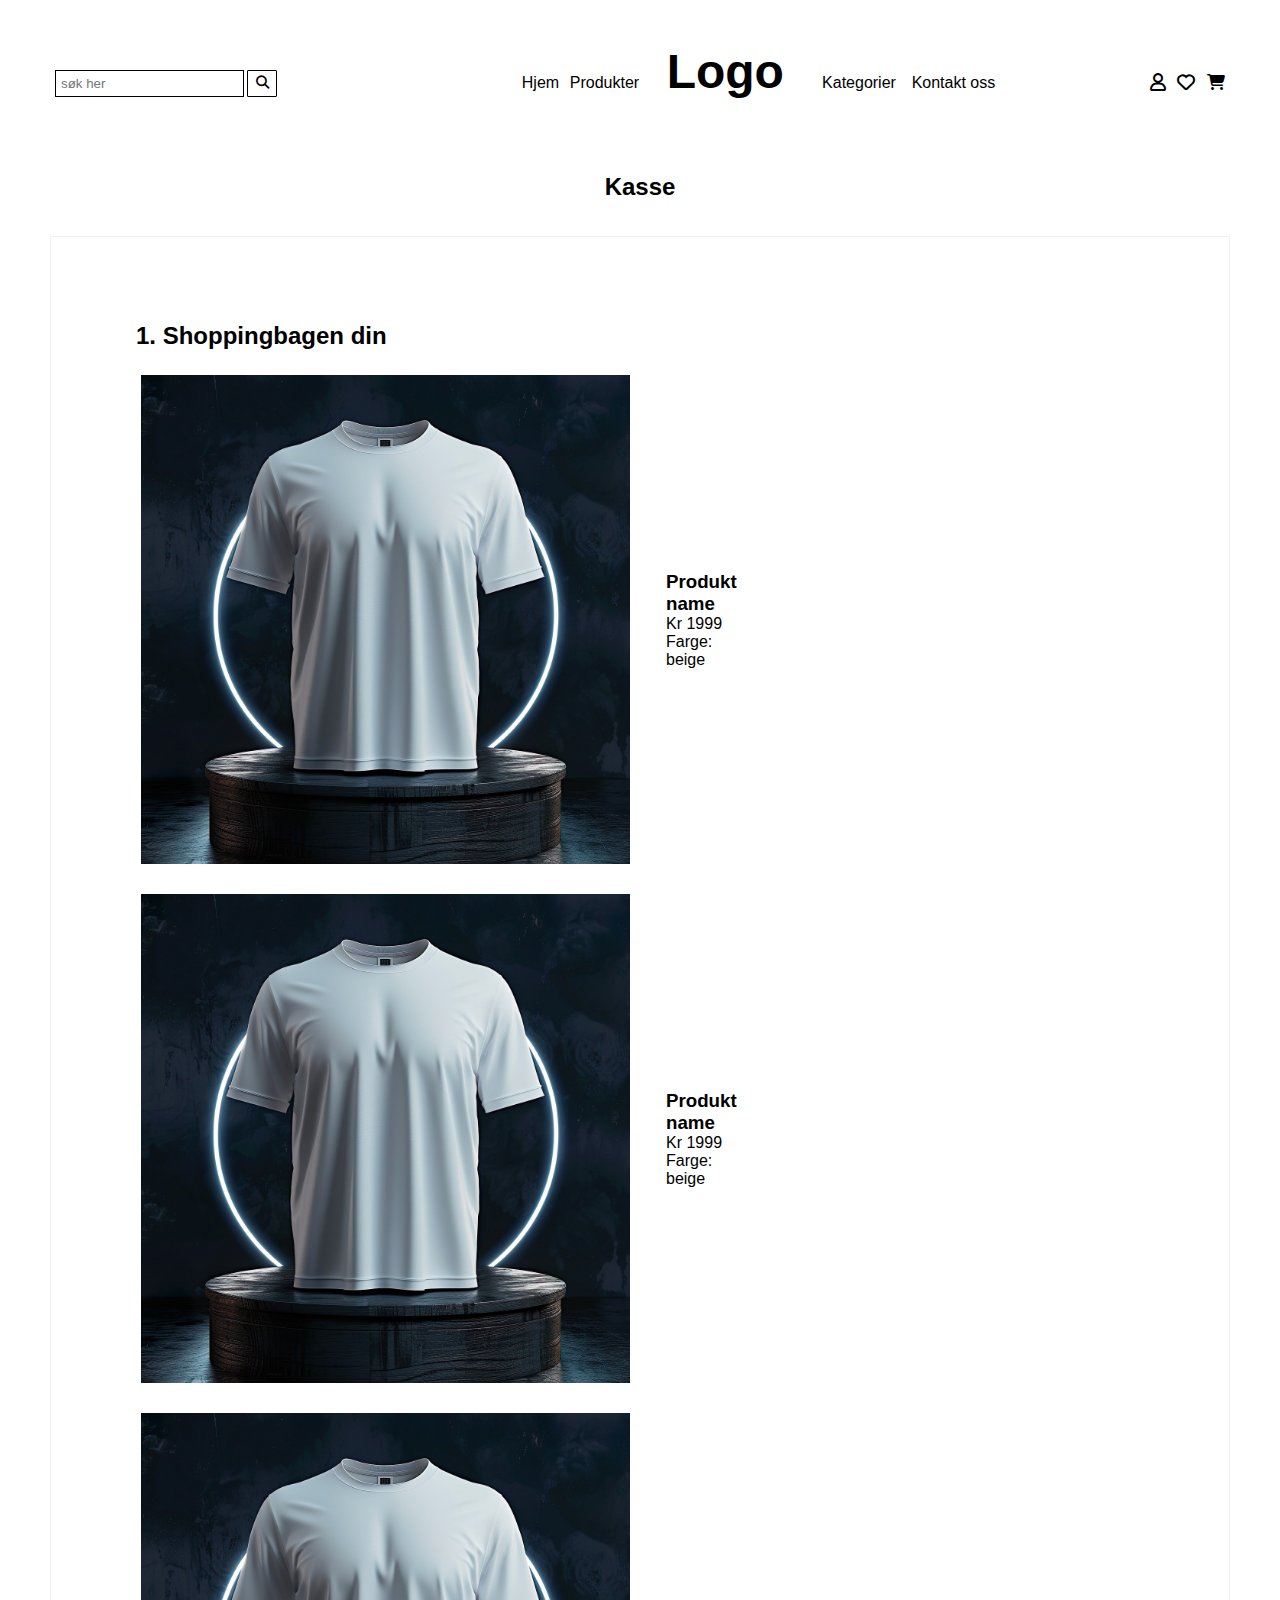
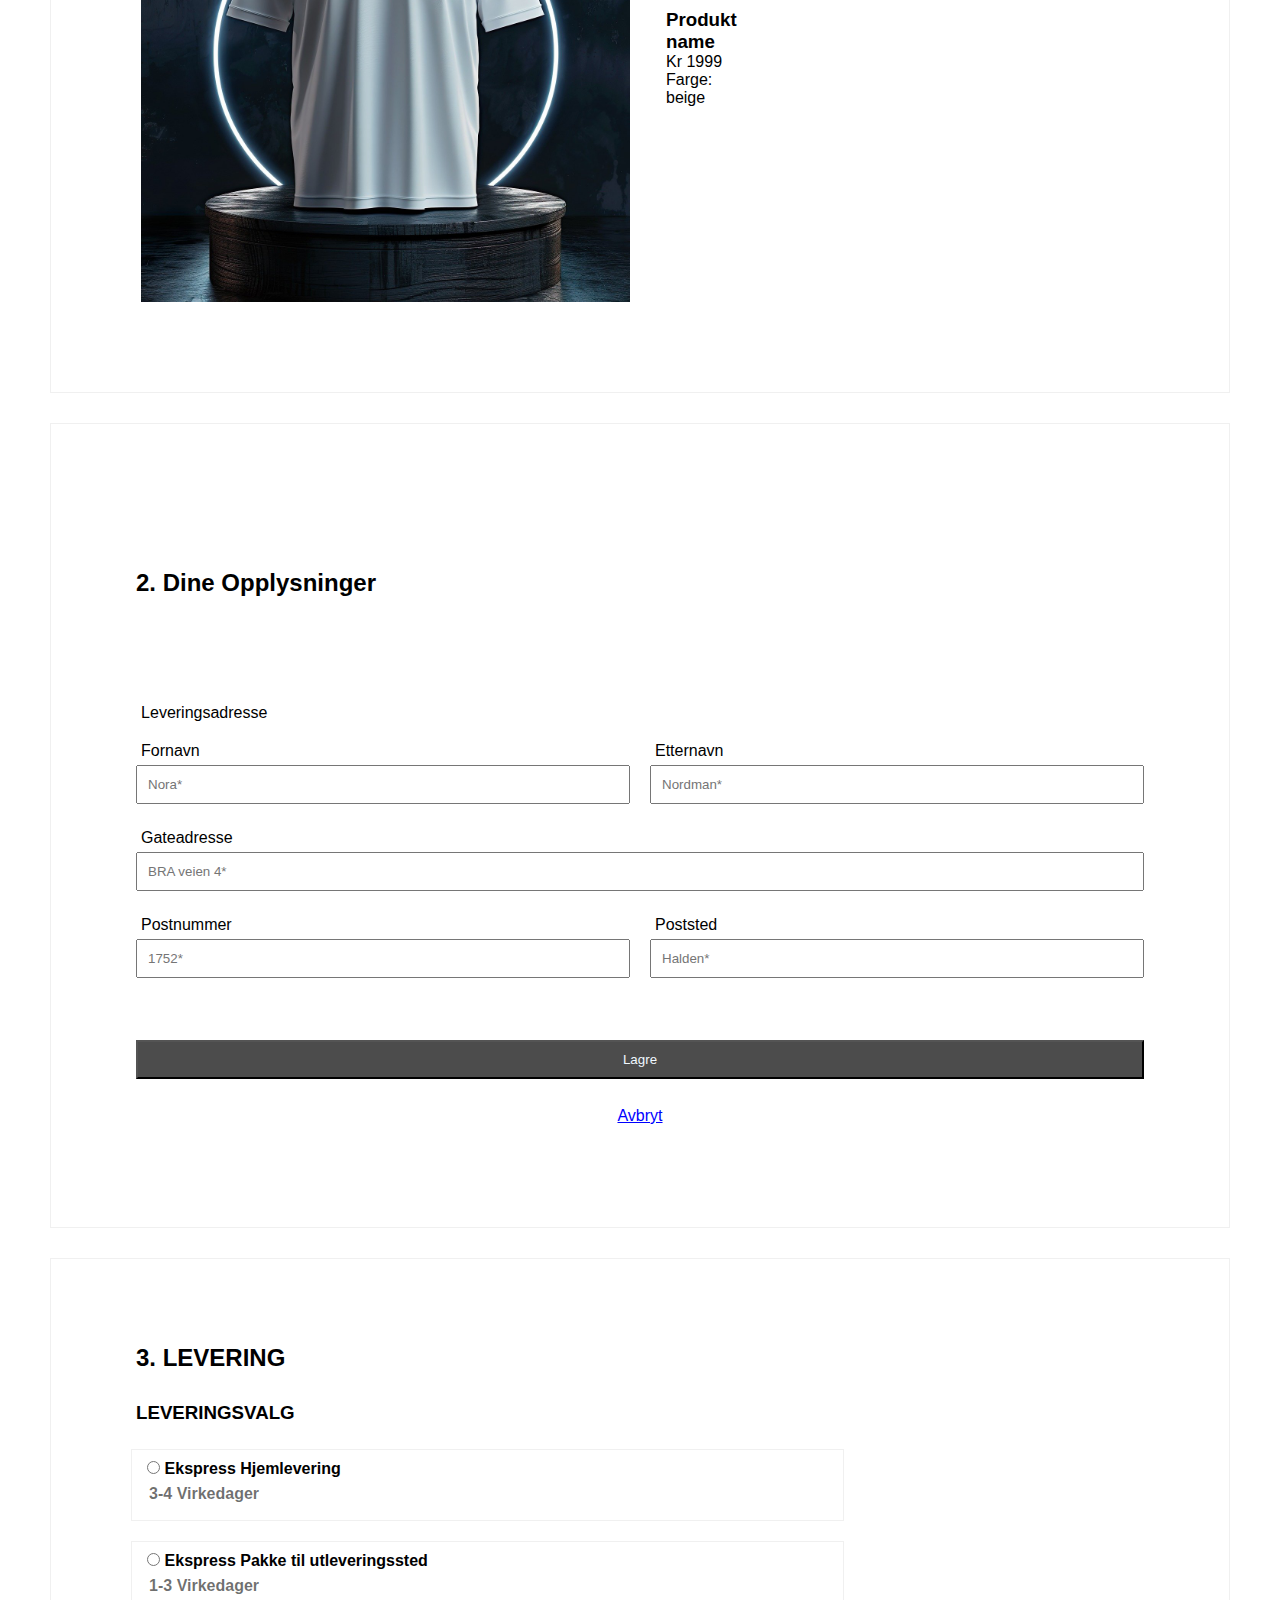
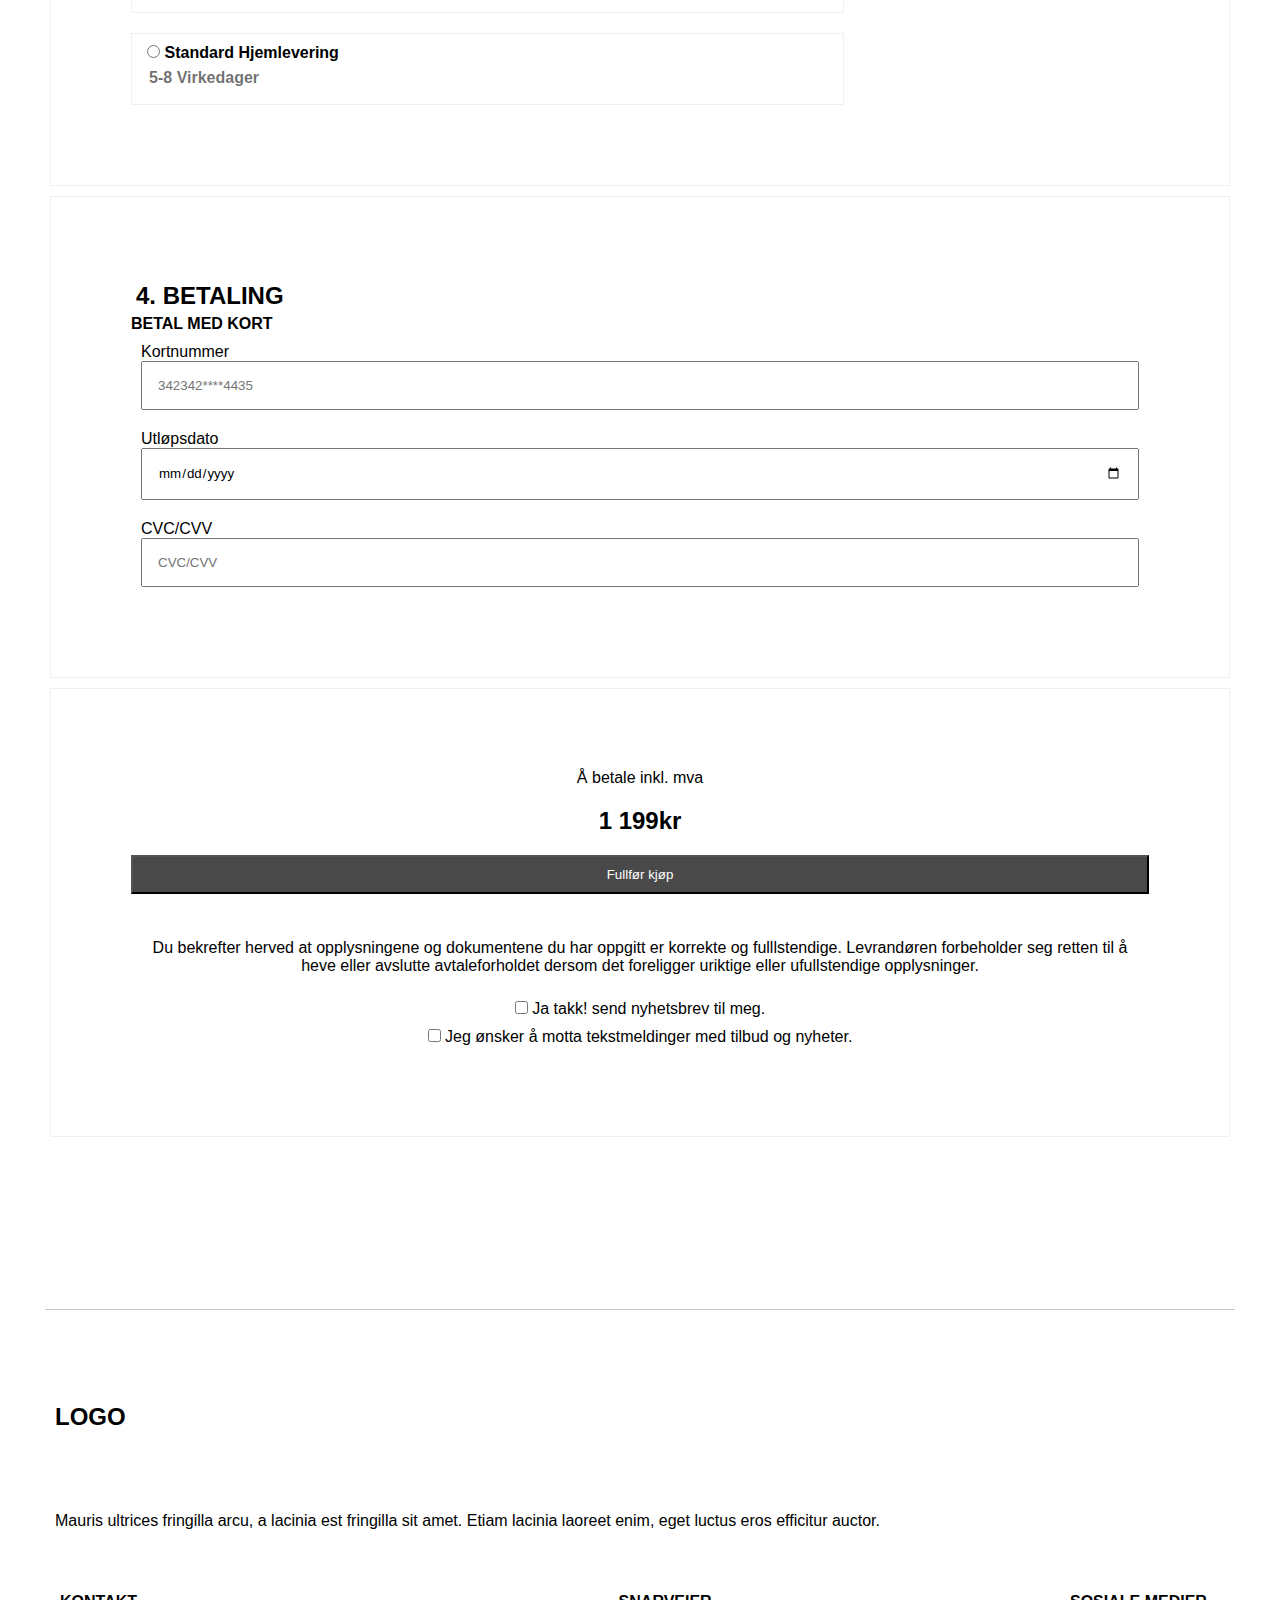
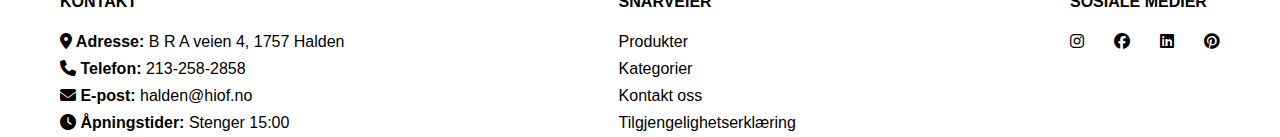
==== commit 10332c15: "Tilgjengelighetserklæringen + target=" ====
--- a/checkout.html
+++ b/checkout.html
@@ -187,18 +187,19 @@
                     <section id="sectionFooter2">
                         <h5>Snarveier</h5>
                         <ul>
-                            <li><a href="#">Produkter</a></li>
-                            <li><a href="#">Kategorier</a></li>
-                            <li><a href="#">Kontakt oss</a></li>
+                            <li><a target="_blank" href="index.html#section2">Produkter</a></li>
+                            <li><a target="_blank" href="index.html#section3">Kategorier</a></li>
+                            <li><a target="_blank" href="#footerKontaktOss">Kontakt oss</a></li>
+                            <li><a target="_blank" href="ressurser/Tilgjengelighetserklæring.pdf">Tilgjengelighetserklæring</a></li>
                         </ul>
                     </section>
                 <section id="medierIkonerBoks">
                     <h5>Sosiale medier</h5>
                         <ul id="medieIkoner">
-                            <li><a href="https://www.facebook.com/"><i class="fa-brands fa-instagram"></i></a></li>
-                            <li><a href="https://www.instagram.com/accounts/login/"><i class="fa-brands fa-facebook"></i></a></li>
-                            <li><a href="https://www.linkedin.com/login/no"><i class="fa-brands fa-linkedin"></i></a></li>
-                            <li><a href="https://no.pinterest.com/login/"><i class="fa-brands fa-pinterest"></i></a></li>
+                            <li><a target="_blank" href="https://www.facebook.com/"><i class="fa-brands fa-instagram"></i></a></li>
+                            <li><a target="_blank" href="https://www.instagram.com/accounts/login/"><i class="fa-brands fa-facebook"></i></a></li>
+                            <li><a target="_blank" href="https://www.linkedin.com/login/no"><i class="fa-brands fa-linkedin"></i></a></li>
+                            <li><a target="_blank" href="https://no.pinterest.com/login/"><i class="fa-brands fa-pinterest"></i></a></li>
                         </ul>
                     </section>
                 </section>
--- a/stylesheet.css
+++ b/stylesheet.css
@@ -283,6 +283,9 @@
     #c2{
         background-image: url("Bilder/kaktus.jpg");
         color: #000;
+        background-size: auto;
+        background-position: center;
+        background-repeat: no-repeat;
 /*Bildet er tatt ifra: https://fastly.picsum.photos/id/248/3872/2592.jpg?hmac=_F3LsKQyGyWnwQJogUtsd_wyx2YDYnYZ6VZmSMBCxNI*/
     }
     #c3{
@@ -292,16 +295,19 @@
     }
     #c4{
         background-image: url("Bilder/skateboard.jpg");
-        color: #000;
+        color: #f00;
 /*Bildet er tatt ifra: https://fastly.picsum.photos/id/157/5000/3914.jpg?hmac=A23PziOOpi_DIdiPRI30m9_1A8keOtMF3a6Vb-D7dRA*/
     }
     #c5{
-        background-image: url("Bilder/ps3.jpg");
-        color: #000;
-/*Bildet er tatt ifra: https://fastly.picsum.photos/id/96/4752/3168.jpg?hmac=KNXudB1q84CHl2opIFEY4ph12da5JD5GzKzH5SeuRVM*/
+        background-image: url("Bilder/Grønn.jpg");
+        background-position: center;
+        background-repeat: no-repeat;
+        background-size: cover;
+        color: #e60909;
+/*Bildet er tatt ifra: https://fastly.picsum.photos/id/785/5000/3333.jpg?hmac=3GuDG51IE9rCkkE47hBZtjMD69oZmf15a4aSv1buifY*/
     }
 /*sentrerer bildene inni article*/
-    #c1, #c2, #c3, #c4, #c5{
+    #c1, #c3, #c4{
         background-size: cover;
         background-position: center;
         background-repeat: no-repeat;   
